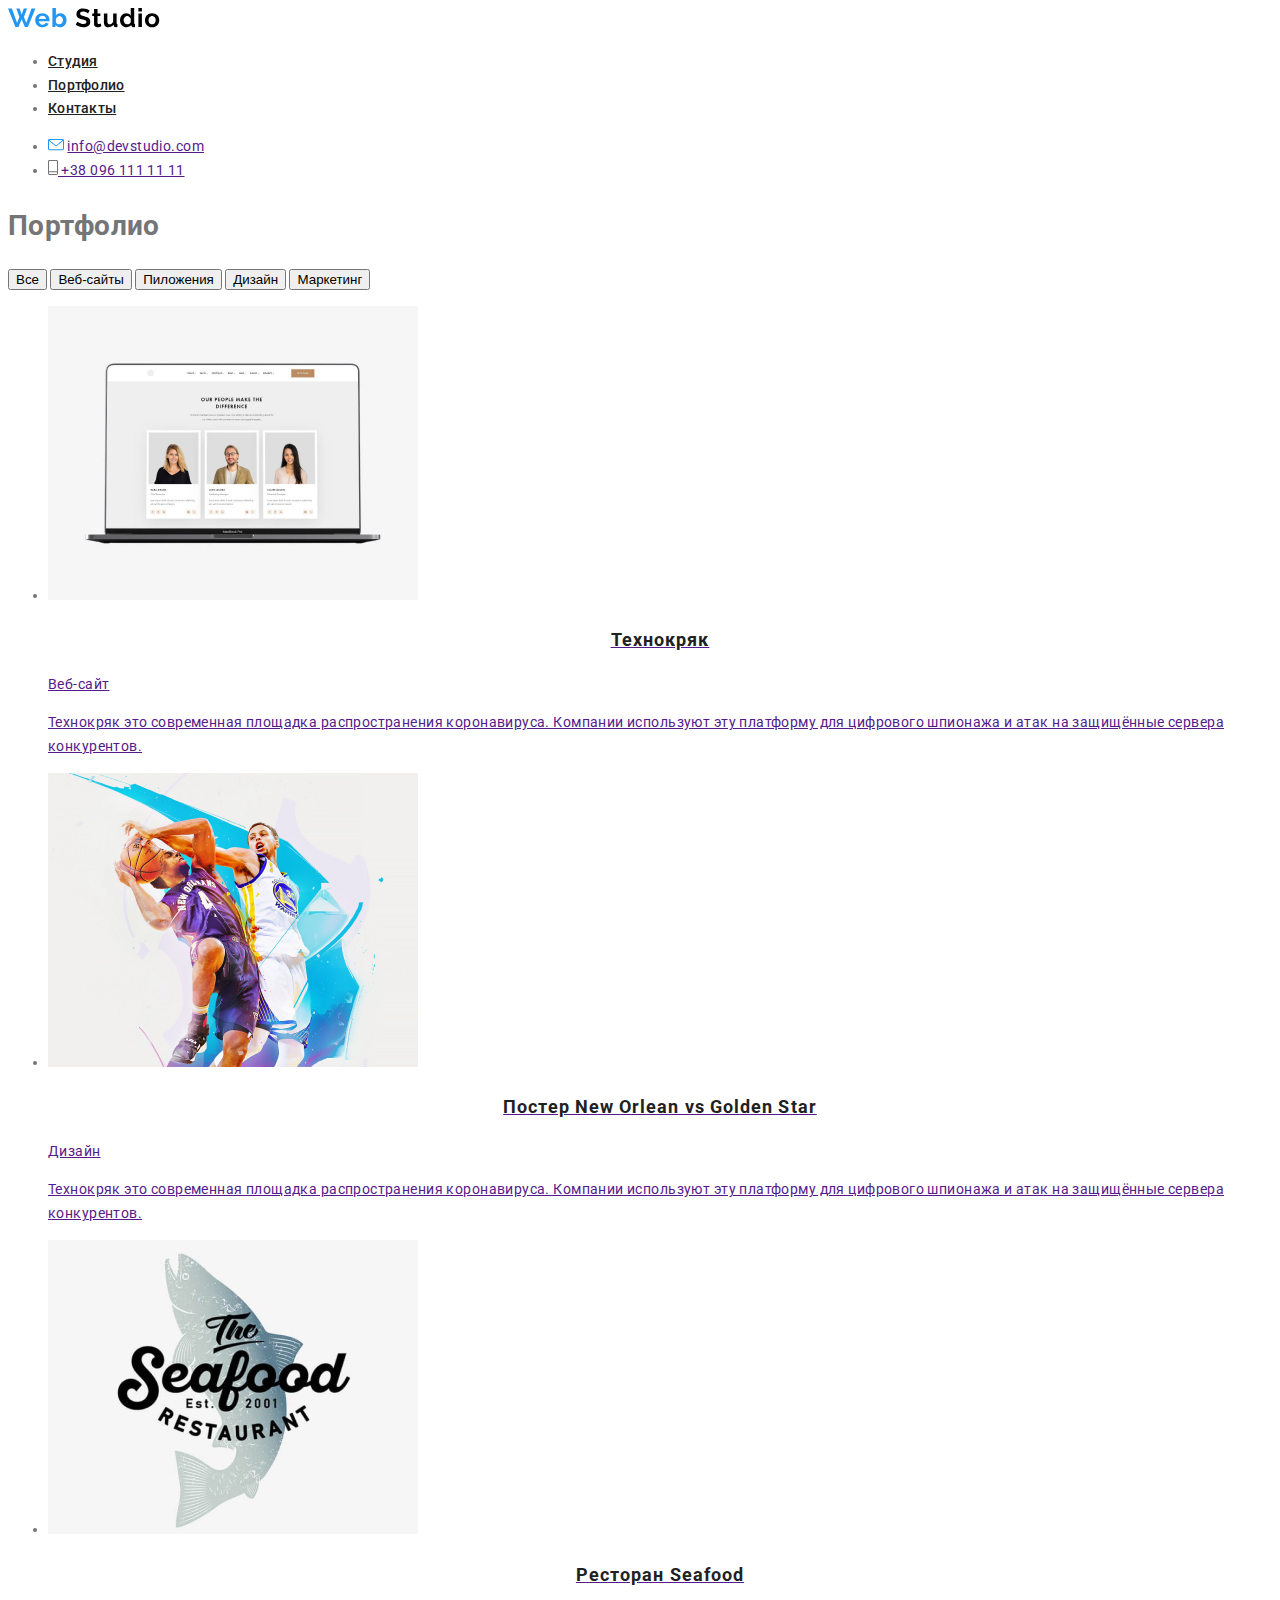
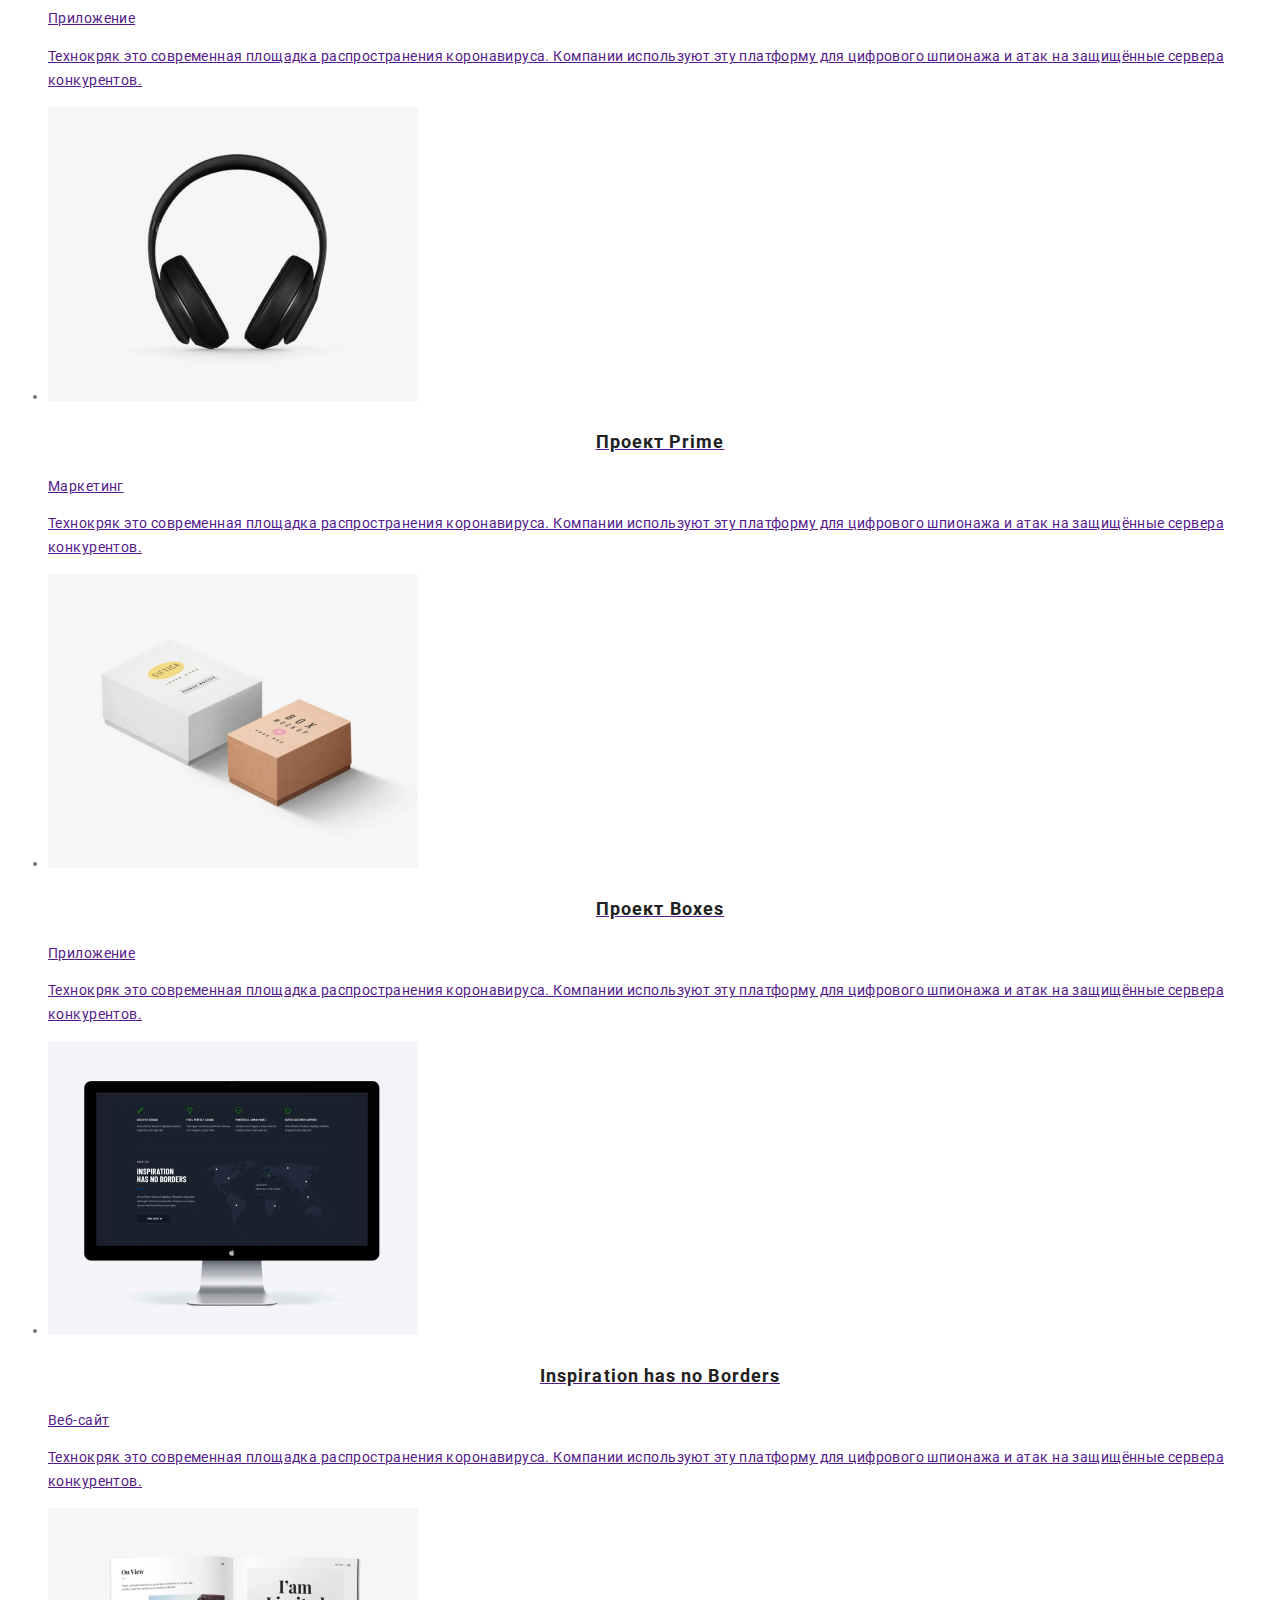
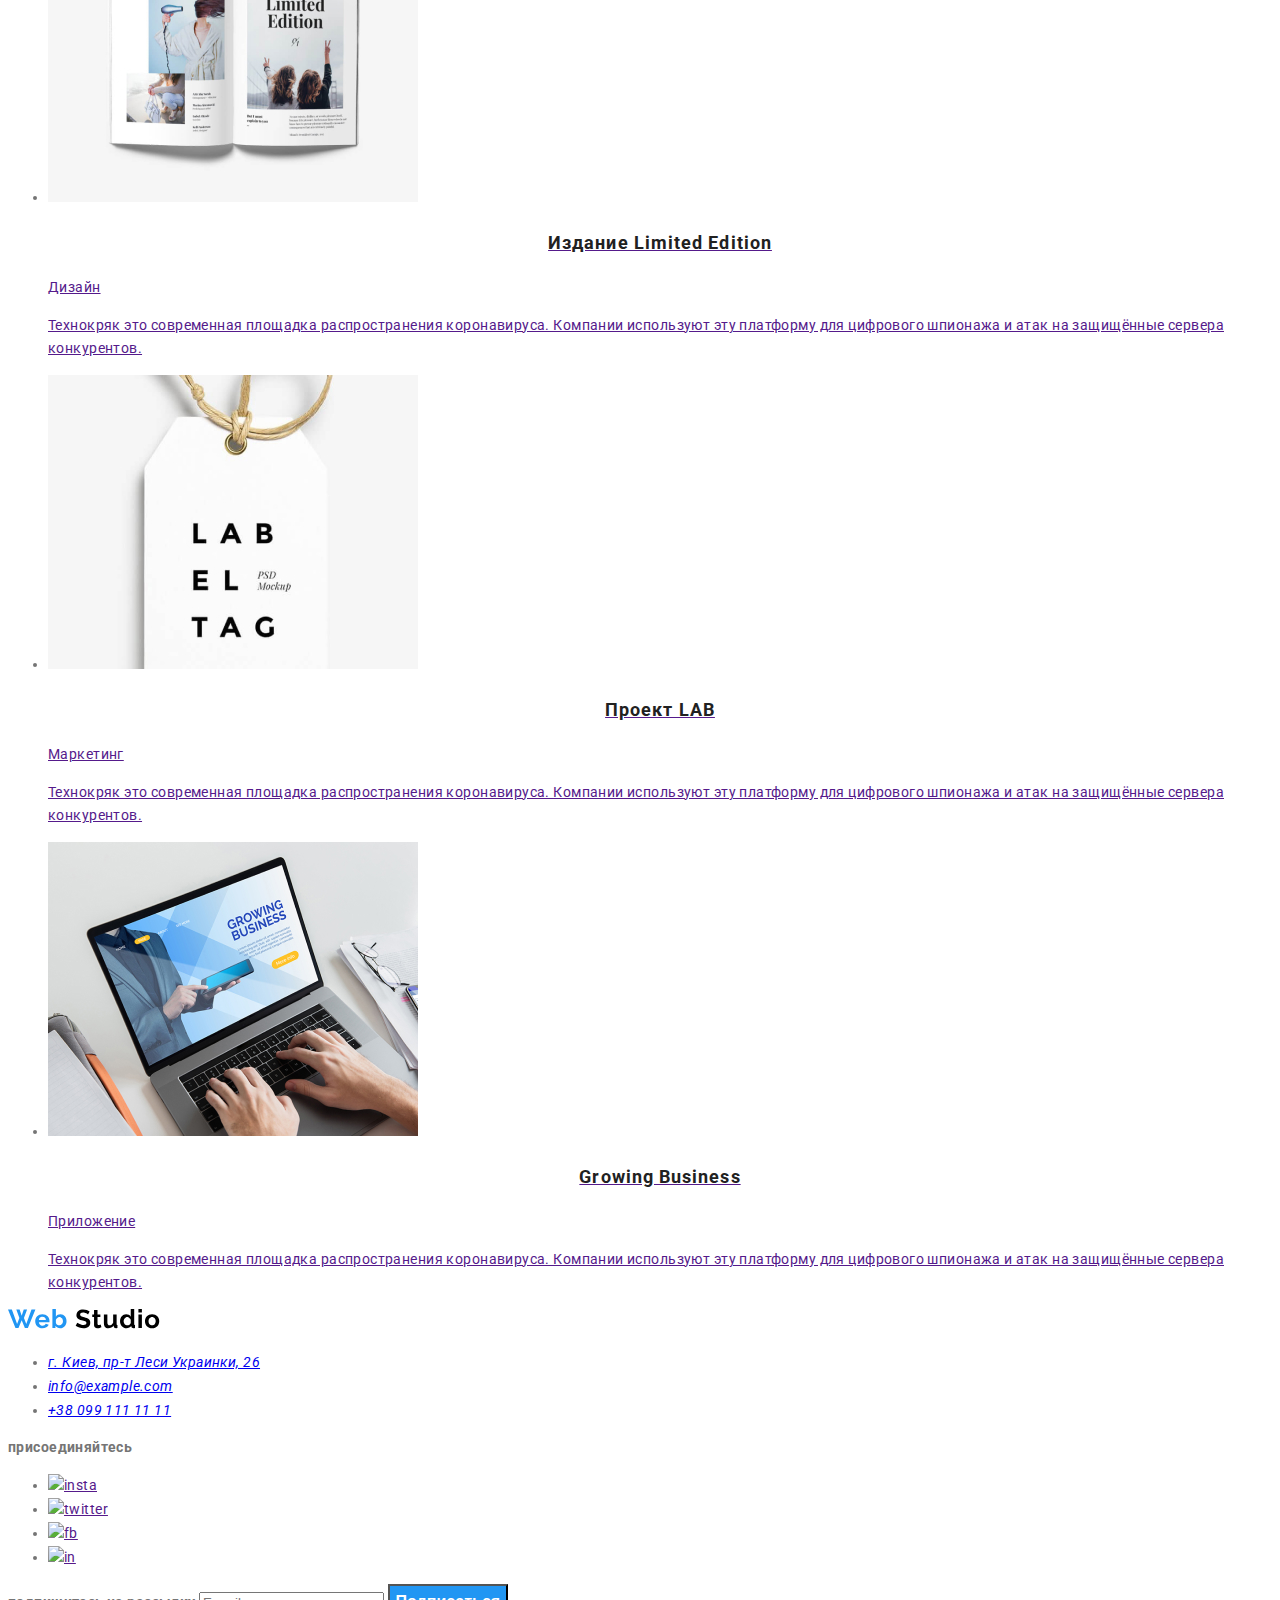
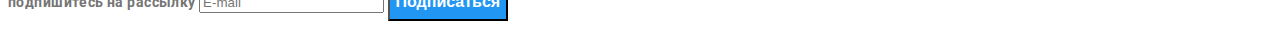
==== portfolio.html @ 9964e1a6 "html added hw2" ====
<!DOCTYPE html>
<html lang="ru">
<head>
    <meta charset="UTF-8">
    <meta name="viewport" content="width=device-width, initial-scale=1.0">
    <title>Web Studio</title>
    <link rel="preconnect" href="https://fonts.gstatic.com">
<link href="https://fonts.googleapis.com/css2?family=Roboto:wght@400;500;700;900&display=swap" rel="stylesheet">
    <link rel="stylesheet" href="./css/styles.css">
</head>
<body>
    <header>
        <nav>
            <a href="./index.html"><img src="./images/Logo.svg" alt="Web Studio"></a>
            <ul class="site-nav">
                <li> <a href="./index.html" class="link">Студия</a></li>
                <li> <a href="./portfolio.html" class="link">Портфолио</a></li>
                <li> <a href="" class="link">Контакты</a></li>
            </ul>
            <ul class="contats-list">
                <li><img src="./images/envelope.svg" alt="конверт"> <a href="" class="link"> info@devstudio.com</a></li>
                <li><img src="./images/Vector1.svg" alt="телефон"><a href="" class="link"> +38 096 111 11 11</a></li>
            </ul>
        </nav>
       </header>
       <main>
          <section>
              <h1>Портфолио</h1>
              
              <div>
                  <button type="button">Все</button>
                  <button type="button">Веб-сайты</button>
                  <button type="button">Пиложения</button>
                  <button type="button">Дизайн</button>
                  <button type="button">Маркетинг</button>
              </div>
              <ul class="portfolio-list">
                  <li><a href="">
                      <img src="./images/img.jpg" alt="ноутбук" width="370px"> 
                      <h2  class="title">Технокряк</h2>
                      <p class="text">Веб-сайт</p>
                      <p>Технокряк это современная площадка распространения коронавируса. Компании используют эту платформу для цифрового шпионажа и атак на защищённые сервера конкурентов.</p>
                    </a></li>
                  <li><a href="">
                      <img src="./images/img1.jpg" alt="волейболисты" width="370px">
                      <h2 class="title">Постер New Orlean vs Golden Star</h2>
                      <p class="text">Дизайн</p>
                      <p>Технокряк это современная площадка распространения коронавируса. Компании используют эту платформу для цифрового шпионажа и атак на защищённые сервера конкурентов.</p>

                  </a></li>
                  <li><a href="">
                      <img src="./images/img2.jpg" alt="эмблема ресторана" width="370px">
                      <h2 class="title">Ресторан Seafood</h2>
                      <p class="text">Приложение</p>
                      <p>Технокряк это современная площадка распространения коронавируса. Компании используют эту платформу для цифрового шпионажа и атак на защищённые сервера конкурентов.</p>

                  </a></li>
                  <li><a href="">
                      <img src="./images/img3.jpg" alt="наушники" width="370px">
                      <h2 class="title">Проект Prime</h2>
                      <p class="text">Маркетинг</p>
                      <p>Технокряк это современная площадка распространения коронавируса. Компании используют эту платформу для цифрового шпионажа и атак на защищённые сервера конкурентов.</p>

                      
                  </a></li>
                  <li><a href="">
                      <img src="./images/img4.jpg" alt="коробки" width="370px">
                      <h2 class="title">Проект Boxes</h2>
                      <p class="text">Приложение</p>
                      <p>Технокряк это современная площадка распространения коронавируса. Компании используют эту платформу для цифрового шпионажа и атак на защищённые сервера конкурентов.</p>

                  </a></li>
                  <li><a href="">
                      <img src="./images/img5.jpg" alt="монитор" width="370px">
                      <h2 class="title">Inspiration has no Borders</h2>
                      <p class="text">Веб-сайт</p>
                      <p>Технокряк это современная площадка распространения коронавируса. Компании используют эту платформу для цифрового шпионажа и атак на защищённые сервера конкурентов.</p>

                  </a></li>
                  <li><a href="">
                      <img src="./images/img6.jpg" alt="журнал" width="370px">
                      <h2 class="title">Издание Limited Edition</h2>
                      <p class="text">Дизайн</p>
                      <p>Технокряк это современная площадка распространения коронавируса. Компании используют эту платформу для цифрового шпионажа и атак на защищённые сервера конкурентов.</p>

                  </a></li>
                  <li><a href="">
                       <img src="./images/img7.jpg" alt="бирка" width="370px">
                       <h2 class="title">Проект LAB</h2>
                       <p class="text">Маркетинг</p>
                       <p>Технокряк это современная площадка распространения коронавируса. Компании используют эту платформу для цифрового шпионажа и атак на защищённые сервера конкурентов.</p>

                  </a></li>
                  <li><a href="">
                      <img src="./images/img8.jpg" alt="ноутбук" width="370px">
                      <h2 class="title">Growing Business</h2>
                      <p class="text">Приложение</p>
                      <p>Технокряк это современная площадка распространения коронавируса. Компании используют эту платформу для цифрового шпионажа и атак на защищённые сервера конкурентов.</p>

                  </a></li>
              </ul>
          </section>
          
       </main>
       <footer>
        <a href="/"><img src="./images/Logo.svg" alt="Web Studio"></a>
     <div>
        <address>
            <ul>
              <li><a href="#">г. Киев, пр-т Леси Украинки, 26</a></li>
              <li><a href="#">info@example.com</a></li>
              <li><a href="#">+38 099 111 11 11</a></li>
            </ul>
          </address>
        
     </div>
     <div>
        <b>присоединяйтесь</b>
        <ul>
            <li><a href=""><img src="#" alt="insta"></a></li>
            <li><a href=""><img src="#" alt="twitter"></a></li>
            <li><a href=""><img src="#" alt="fb"></a></li>
            <li><a href=""><img src="#" alt="in"></a></li>
        </ul>
     </div>
     <div>
        <b>подпишитесь на рассылку</b>
        <input type="text" placeholder="E-mail">
        <input type="button" class="button" value="Подписаться">
        <img src="./images/iconsend.svg" alt="бумажний самолетик">
     </div>
    </footer>
</body>
</html>
---- css/styles.css ----
/* цвет наведения color #2196F3;
цвет заголовков color #212121;
цвет текста color #757575;
color #FFFFFF;
background #F5F4FA;
background rgba(47, 48, 58, 0.8);
color rgba(255, 255, 255, 0.6)*/
  
:root{
    --primary-text-color: #757575;
    --title-text-color: #212121;
    --accent-color: #2196F3;
    --primary-white-color: #ffffff;
    --second-bk-color: rgba(47, 48, 58, 0.8);
    --img-bk-color: #F5F4FA;
    --footer-bk-color: #2F303A; 

}

body {
    background-color: var(--primary-white-color);
    color: var(--primary-text-color);
  
    font-family: Roboto, sans-serif;
    letter-spacing: 0.03em;
    font-size: 14px;
    line-height: 1.7;
  }
  .site-nav .link {
    color: var(--title-text-color);
    font-weight: 500;
    font-size: 14px;
    line-height: 1.14;
    letter-spacing: 0.02em;
  }
  .site-nav .link:hover, 
  .site-nav .link:focus {
      color: var(--accent-color);

  }
  .contacts-list .link {
      color: var(--primary-text-color);
      font-weight: 500;
font-size: 14px;
line-height: 1.14;
letter-spacing: 0.02em;
  }
  .contacts-list .link:hover,
  .contacts-list .link:focus {
      color: var(--accent-color);
  }
  .hero-title {
      color: var(--primary-white-color);
      background-color: var(--second-bk-color);
      font-weight: 900;
font-size: 44px;
line-height: 1.4;
text-align: center;
letter-spacing: 0.06em;
text-transform: uppercase;
  }
.button {
color: var(--primary-white-color);
background-color: var(--accent-color);
font-weight: 700;
font-size: 16px;
line-height: 1.9;
}
h2 {
color: var(--title-text-color);
font-weight: 700;
font-size: 36px;
line-height: 1.2;
text-align: center;
letter-spacing: 0.03em;
}
.feature-list .title {
color: var(--title-text-color);
font-weight: 700;
font-size: 14px;
line-height: 1.14;
letter-spacing: 0.03em;
text-transform: uppercase;
}
.feature-list .text {
    font-weight: 400;
font-size: 14px;
line-height: 1.7;
letter-spacing: 0.03em;
}
.feature-list .img {
    background-color: var(--img-bk-color);
}
.work-list .title {
    color: var(--primary-white-color);
    background-color: var(--second-bk-color);
    font-weight: 700;
font-size: 14px;
line-height: 1.14;
text-align: center;
letter-spacing: 0.03em;
text-transform: uppercase;
}
.team-list .title {
    color: var(--title-text-color);
    font-weight: 500;
font-size: 16px;
line-height: 1.2;
text-align: center;
letter-spacing: 0.03em;
}
.team-list .text {
    font-weight: 400;
font-size: 16px;
line-height: 1.2;
text-align: center;
letter-spacing: 0.03em;
}


/*портфолио*/
   


.portfolio-list .title {
    color: var(--title-text-color);
    font-weight: 700;
font-size: 18px;
line-height: 2;
letter-spacing: 0.06em;
}
.portfolio-list .test {
    
    
    font-weight: 400;
font-size: 16px;
line-height: 1.9;

letter-spacing: 0.03em;
}
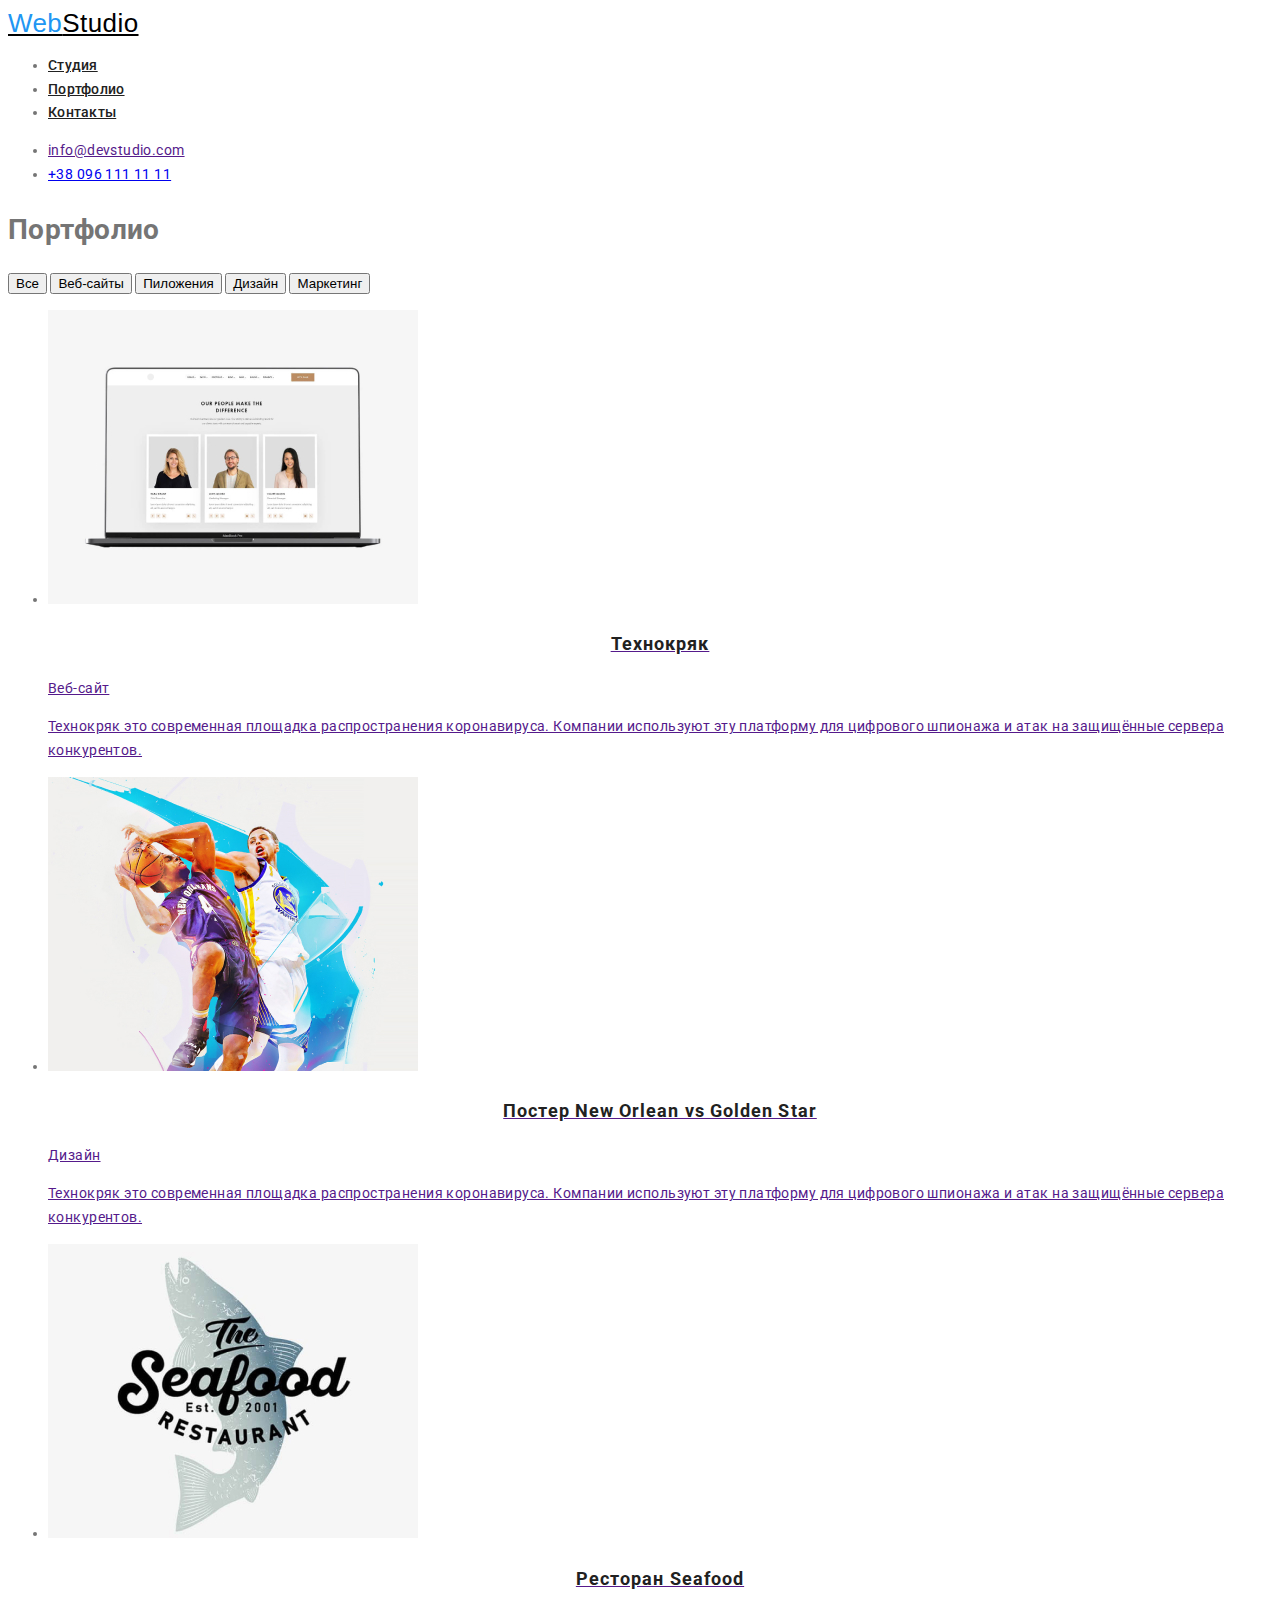
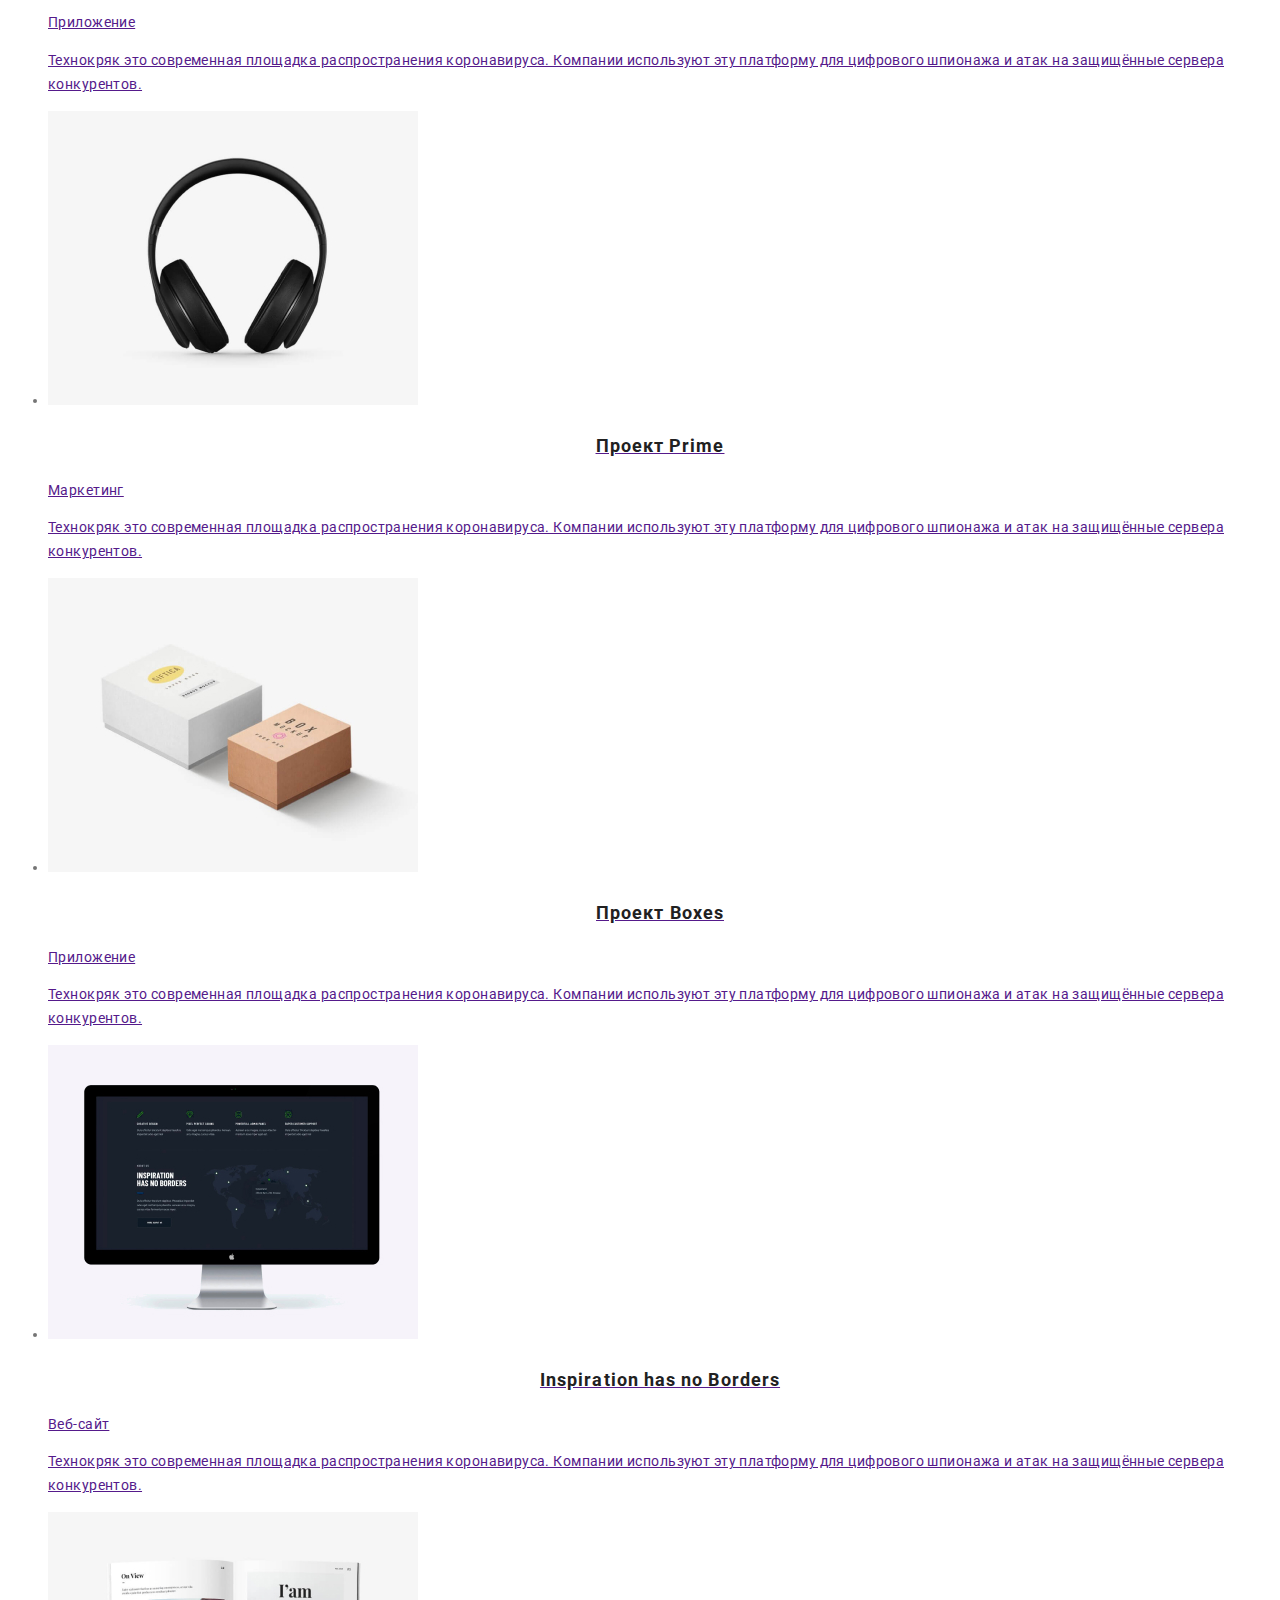
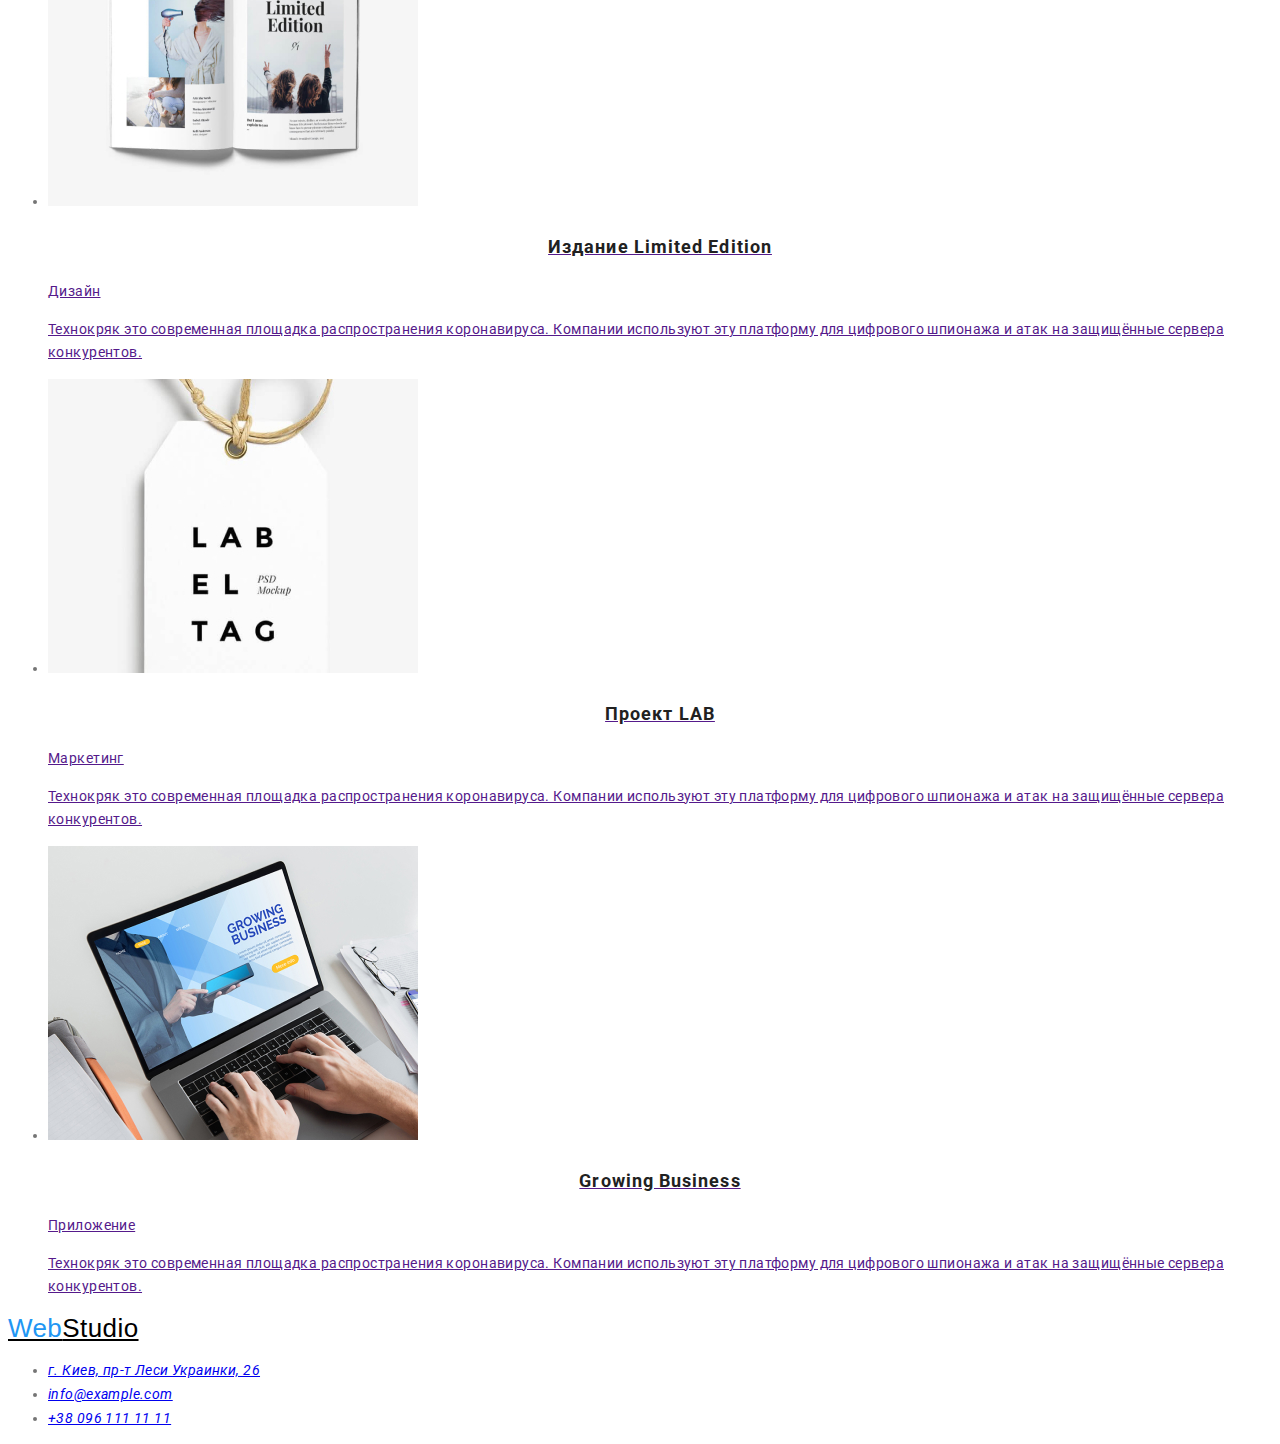
==== commit 90a28402: "new maket" ====
--- a/portfolio.html
+++ b/portfolio.html
@@ -11,15 +11,15 @@
 <body>
     <header>
         <nav>
-            <a href="./index.html"><img src="./images/Logo.svg" alt="Web Studio"></a>
+            <a href="./index.html" class="logo"><span class="logob">Web</span>Studio</a>
             <ul class="site-nav">
                 <li> <a href="./index.html" class="link">Студия</a></li>
                 <li> <a href="./portfolio.html" class="link">Портфолио</a></li>
                 <li> <a href="" class="link">Контакты</a></li>
             </ul>
             <ul class="contats-list">
-                <li><img src="./images/envelope.svg" alt="конверт"> <a href="" class="link"> info@devstudio.com</a></li>
-                <li><img src="./images/Vector1.svg" alt="телефон"><a href="" class="link"> +38 096 111 11 11</a></li>
+                <li><a href="" class="link"> info@devstudio.com</a></li>
+                <li><a href="tel:+380961111111" class="link"> +38 096 111 11 11</a></li>
             </ul>
         </nav>
        </header>
@@ -103,32 +103,19 @@
           
        </main>
        <footer>
-        <a href="/"><img src="./images/Logo.svg" alt="Web Studio"></a>
+        <a href="./index.html" class="logo"><span class="logob">Web</span>Studio</a>
      <div>
         <address>
             <ul>
-              <li><a href="#">г. Киев, пр-т Леси Украинки, 26</a></li>
+              <li><a href="https://goo.gl/maps/mEDzBBiaApTZSZ3K7" target="_blank" rel="noreferrer noopener">г. Киев, пр-т Леси Украинки, 26</a></li>
               <li><a href="#">info@example.com</a></li>
-              <li><a href="#">+38 099 111 11 11</a></li>
+              <li><a href="tel:+380961111111" class="link"> +38 096 111 11 11</a></li>
             </ul>
           </address>
         
      </div>
-     <div>
-        <b>присоединяйтесь</b>
-        <ul>
-            <li><a href=""><img src="#" alt="insta"></a></li>
-            <li><a href=""><img src="#" alt="twitter"></a></li>
-            <li><a href=""><img src="#" alt="fb"></a></li>
-            <li><a href=""><img src="#" alt="in"></a></li>
-        </ul>
-     </div>
-     <div>
-        <b>подпишитесь на рассылку</b>
-        <input type="text" placeholder="E-mail">
-        <input type="button" class="button" value="Подписаться">
-        <img src="./images/iconsend.svg" alt="бумажний самолетик">
-     </div>
+     
+     
     </footer>
 </body>
 </html>--- a/css/styles.css
+++ b/css/styles.css
@@ -17,7 +17,24 @@
     --footer-bk-color: #2F303A; 
 
 }
-
+.logo {
+    color: #000000;
+    font-family: 'Raleway', sans-serif;
+    font-size: 26px;
+    line-height: 1.2;
+  }
+  
+  .logow {
+    color: #ffffff;
+    font-family: 'Raleway', sans-serif;
+    font-size: 26px;
+    line-height: 1.2;
+  }
+  
+  .logob {
+    color: var(--accent-color);
+  }
+  
 body {
     background-color: var(--primary-white-color);
     color: var(--primary-text-color);
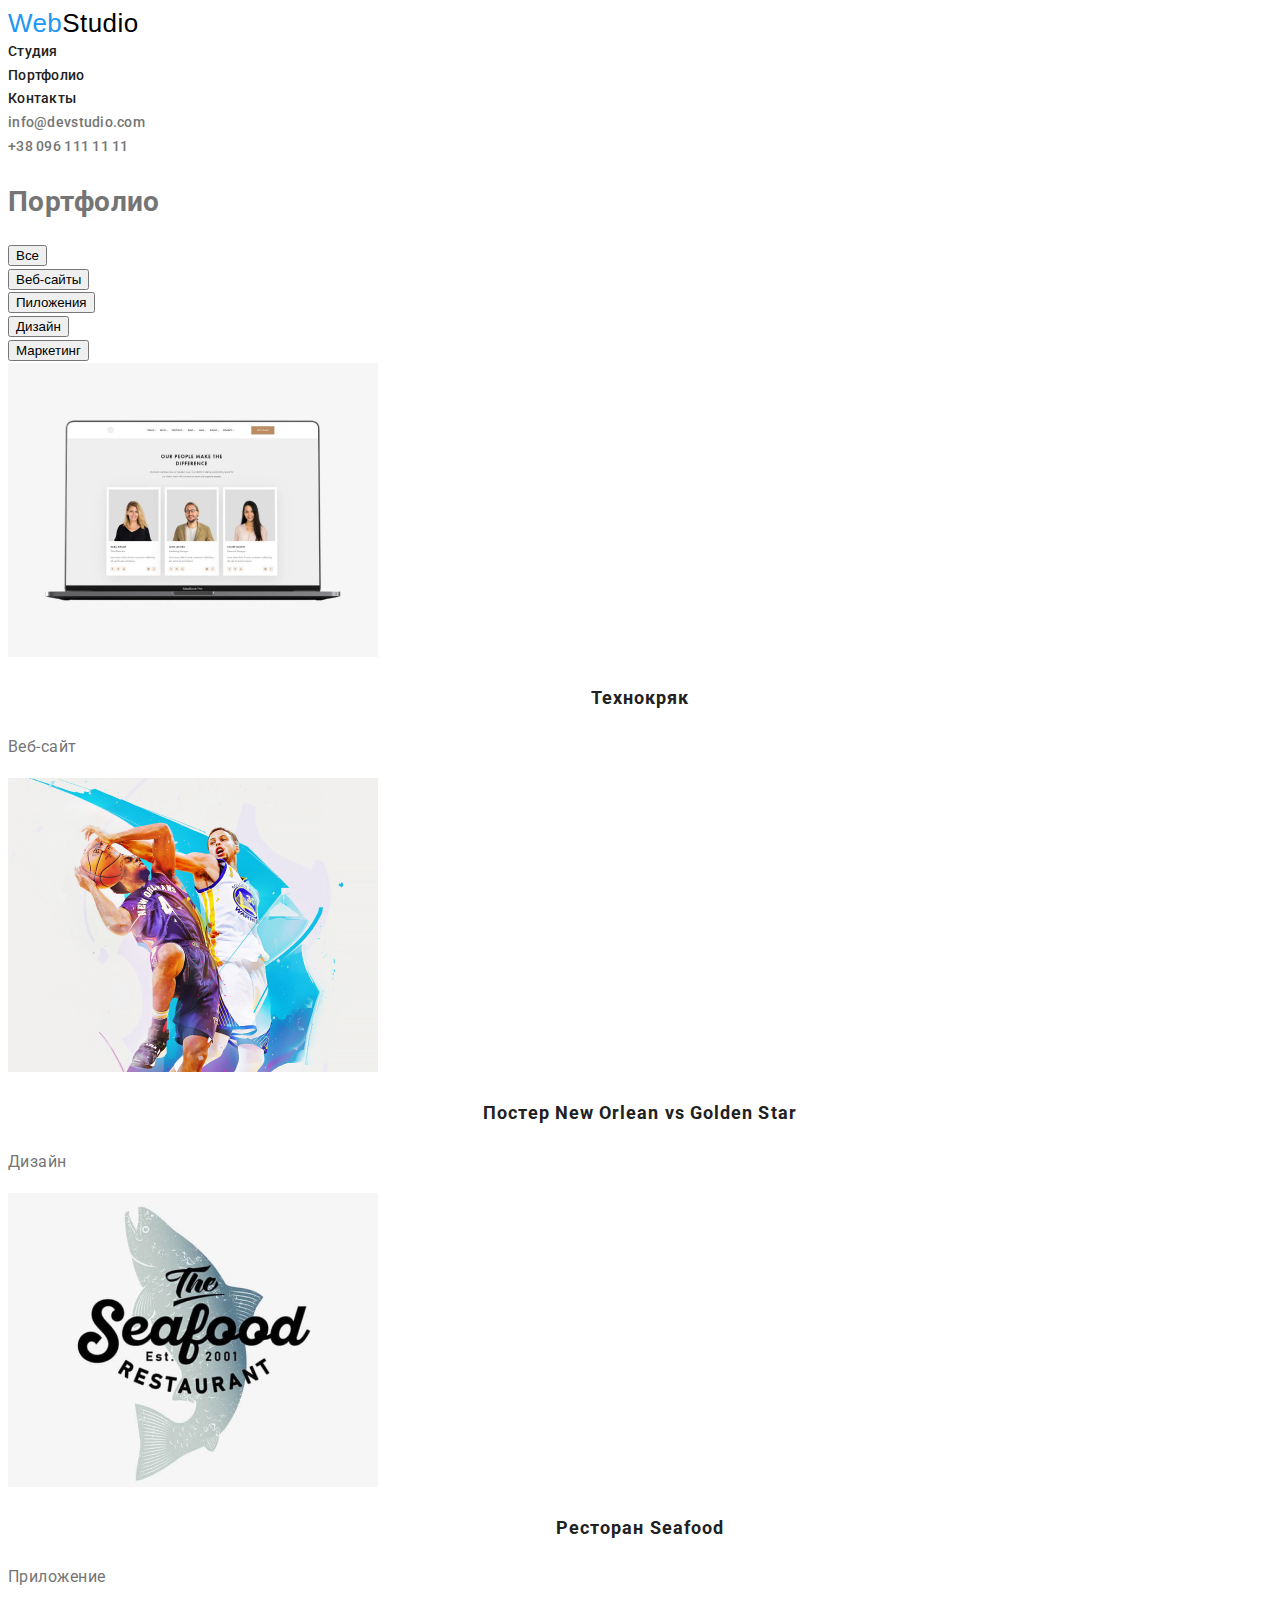
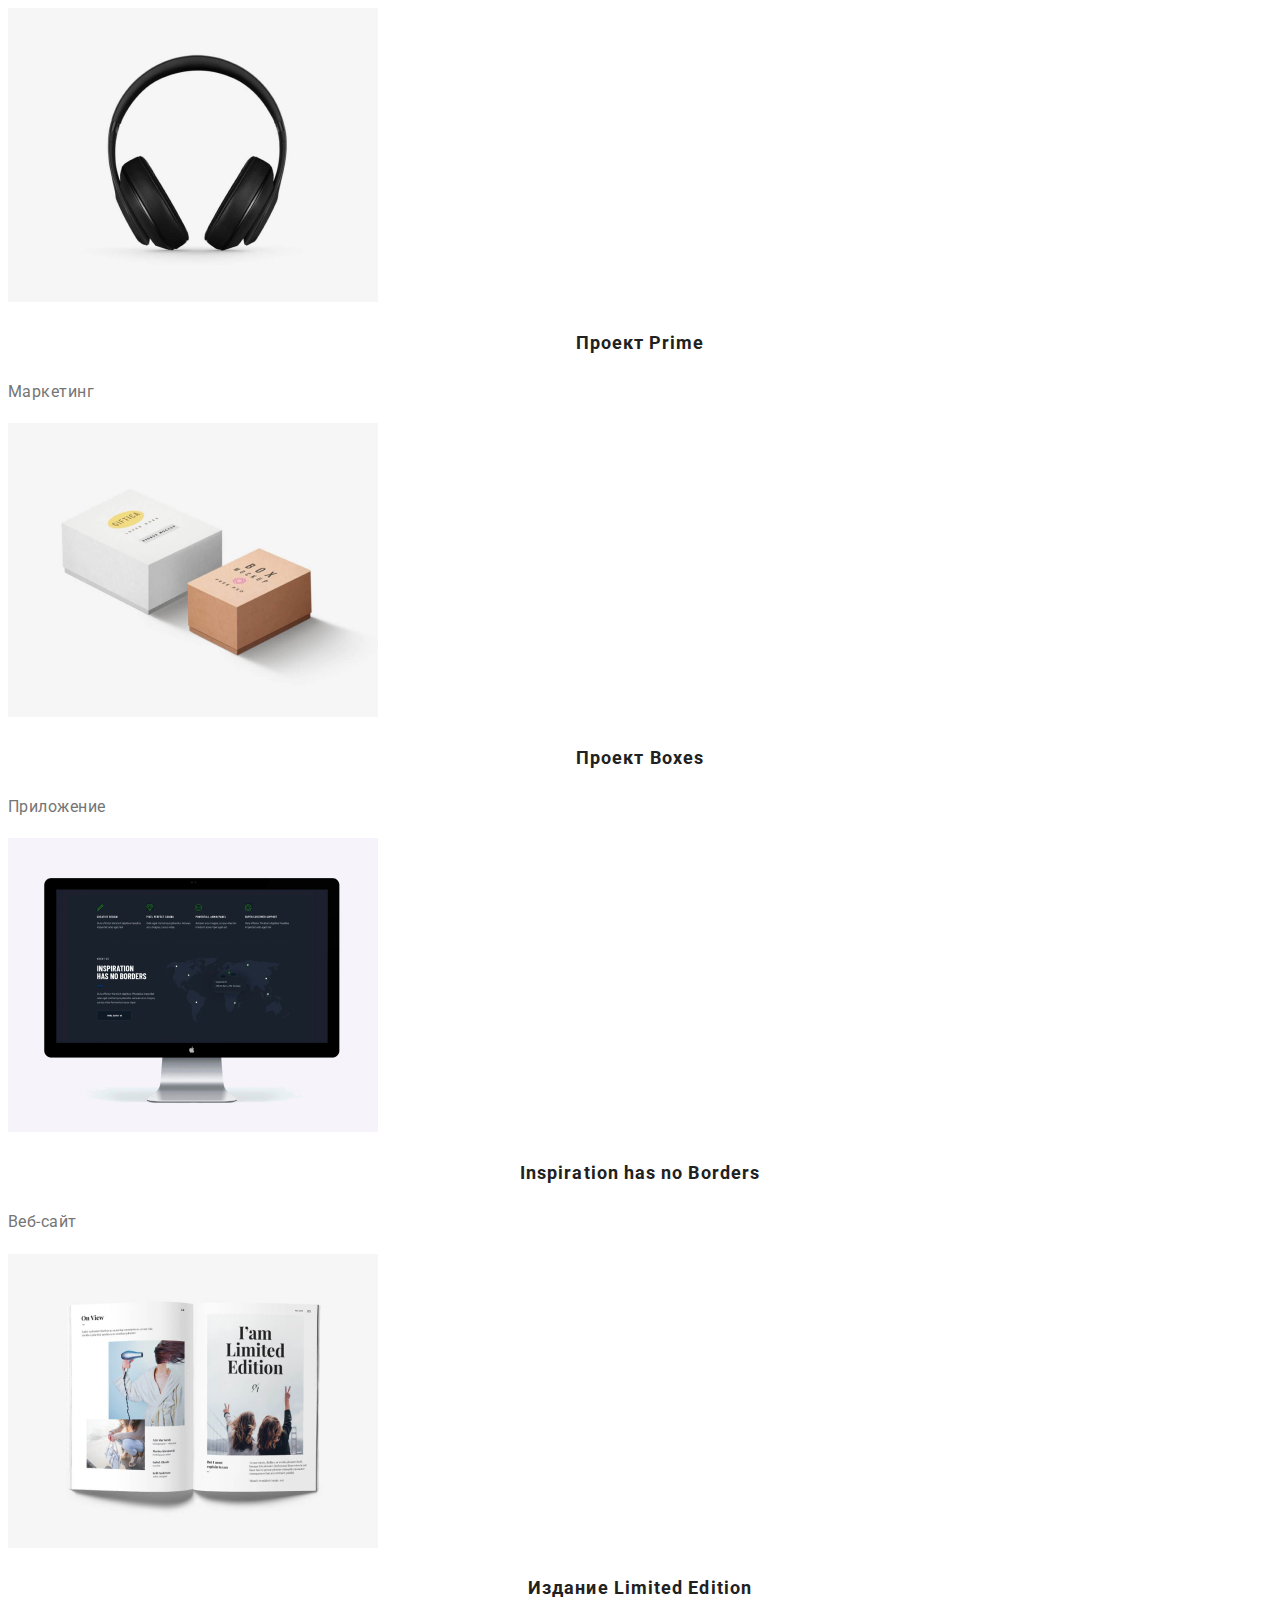
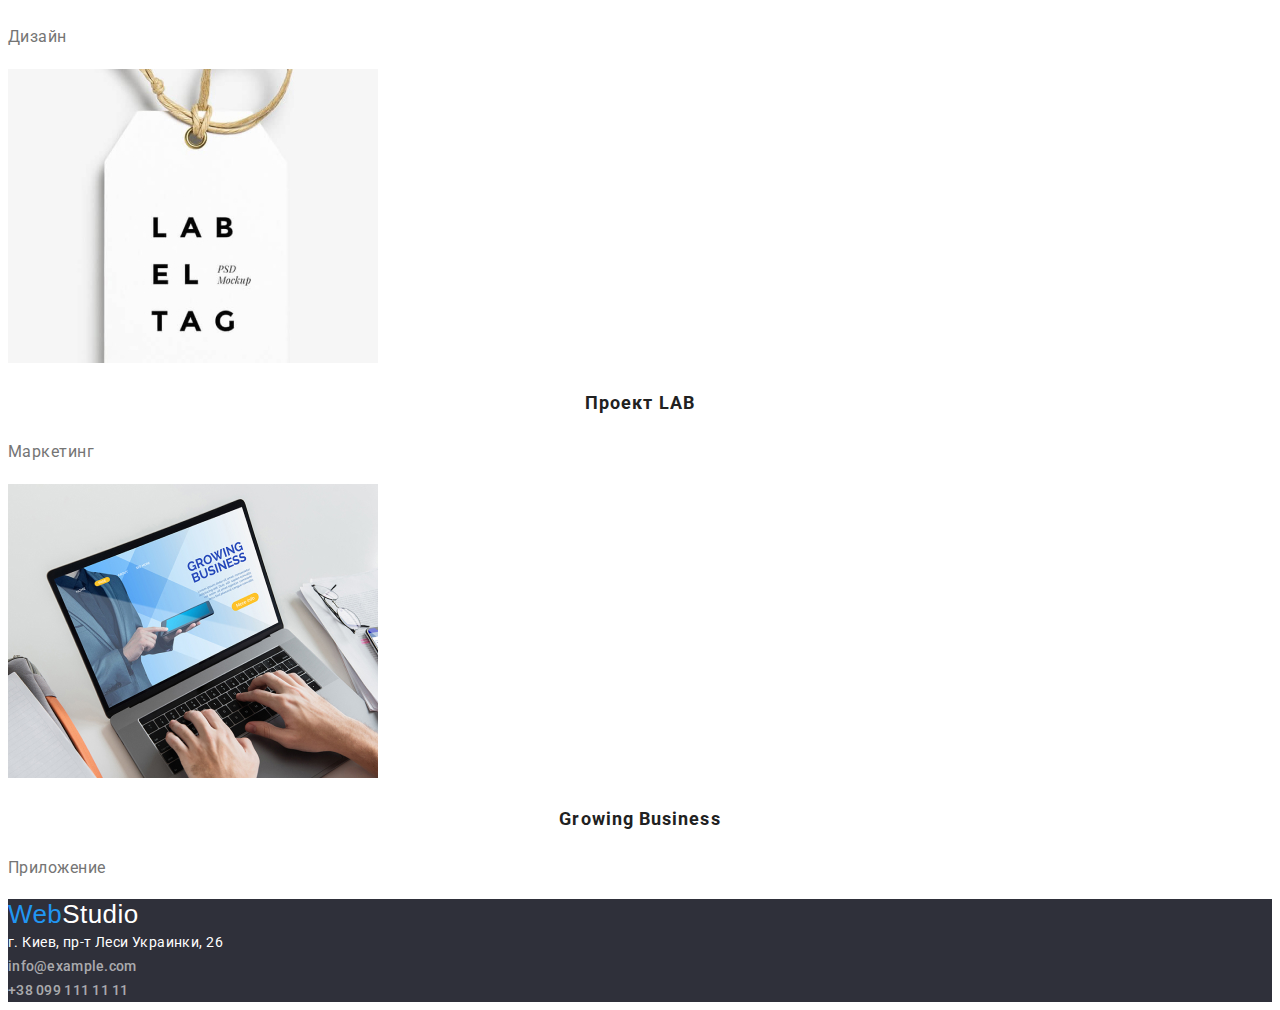
==== commit e6d40ebf: "revisions" ====
--- a/portfolio.html
+++ b/portfolio.html
@@ -18,8 +18,8 @@
                 <li> <a href="" class="link">Контакты</a></li>
             </ul>
             <ul class="contats-list">
-                <li><a href="" class="link"> info@devstudio.com</a></li>
-                <li><a href="tel:+380961111111" class="link"> +38 096 111 11 11</a></li>
+                <li><a href="" class="link-contacts"> info@devstudio.com</a></li>
+                <li><a href="tel:+380961111111" class="link-contacts"> +38 096 111 11 11</a></li>
             </ul>
         </nav>
        </header>
@@ -27,75 +27,75 @@
           <section>
               <h1>Портфолио</h1>
               
-              <div>
-                  <button type="button">Все</button>
-                  <button type="button">Веб-сайты</button>
-                  <button type="button">Пиложения</button>
-                  <button type="button">Дизайн</button>
-                  <button type="button">Маркетинг</button>
-              </div>
+              <ul>
+                 <li><button type="button">Все</button></li>
+                 <li><button type="button">Веб-сайты</button></li>
+                 <li><button type="button">Пиложения</button></li>
+                 <li><button type="button">Дизайн</button></li>
+                 <li><button type="button">Маркетинг</button></li>
+              </ul>
               <ul class="portfolio-list">
                   <li><a href="">
                       <img src="./images/img.jpg" alt="ноутбук" width="370px"> 
                       <h2  class="title">Технокряк</h2>
-                      <p class="text">Веб-сайт</p>
-                      <p>Технокряк это современная площадка распространения коронавируса. Компании используют эту платформу для цифрового шпионажа и атак на защищённые сервера конкурентов.</p>
+                      <p class="class">Веб-сайт</p>
+                      
                     </a></li>
                   <li><a href="">
                       <img src="./images/img1.jpg" alt="волейболисты" width="370px">
                       <h2 class="title">Постер New Orlean vs Golden Star</h2>
-                      <p class="text">Дизайн</p>
-                      <p>Технокряк это современная площадка распространения коронавируса. Компании используют эту платформу для цифрового шпионажа и атак на защищённые сервера конкурентов.</p>
+                      <p class="class">Дизайн</p>
+                      
 
                   </a></li>
                   <li><a href="">
                       <img src="./images/img2.jpg" alt="эмблема ресторана" width="370px">
                       <h2 class="title">Ресторан Seafood</h2>
-                      <p class="text">Приложение</p>
-                      <p>Технокряк это современная площадка распространения коронавируса. Компании используют эту платформу для цифрового шпионажа и атак на защищённые сервера конкурентов.</p>
+                      <p class="class">Приложение</p>
+                      
 
                   </a></li>
                   <li><a href="">
                       <img src="./images/img3.jpg" alt="наушники" width="370px">
                       <h2 class="title">Проект Prime</h2>
-                      <p class="text">Маркетинг</p>
-                      <p>Технокряк это современная площадка распространения коронавируса. Компании используют эту платформу для цифрового шпионажа и атак на защищённые сервера конкурентов.</p>
+                      <p class="class">Маркетинг</p>
+                      
 
                       
                   </a></li>
                   <li><a href="">
                       <img src="./images/img4.jpg" alt="коробки" width="370px">
                       <h2 class="title">Проект Boxes</h2>
-                      <p class="text">Приложение</p>
-                      <p>Технокряк это современная площадка распространения коронавируса. Компании используют эту платформу для цифрового шпионажа и атак на защищённые сервера конкурентов.</p>
+                      <p class="class">Приложение</p>
+                      
 
                   </a></li>
                   <li><a href="">
                       <img src="./images/img5.jpg" alt="монитор" width="370px">
                       <h2 class="title">Inspiration has no Borders</h2>
-                      <p class="text">Веб-сайт</p>
-                      <p>Технокряк это современная площадка распространения коронавируса. Компании используют эту платформу для цифрового шпионажа и атак на защищённые сервера конкурентов.</p>
+                      <p class="class">Веб-сайт</p>
+                      
 
                   </a></li>
                   <li><a href="">
                       <img src="./images/img6.jpg" alt="журнал" width="370px">
                       <h2 class="title">Издание Limited Edition</h2>
-                      <p class="text">Дизайн</p>
-                      <p>Технокряк это современная площадка распространения коронавируса. Компании используют эту платформу для цифрового шпионажа и атак на защищённые сервера конкурентов.</p>
+                      <p class="class">Дизайн</p>
+                      
 
                   </a></li>
                   <li><a href="">
                        <img src="./images/img7.jpg" alt="бирка" width="370px">
                        <h2 class="title">Проект LAB</h2>
-                       <p class="text">Маркетинг</p>
-                       <p>Технокряк это современная площадка распространения коронавируса. Компании используют эту платформу для цифрового шпионажа и атак на защищённые сервера конкурентов.</p>
+                       <p class="class">Маркетинг</p>
+                       
 
                   </a></li>
                   <li><a href="">
                       <img src="./images/img8.jpg" alt="ноутбук" width="370px">
                       <h2 class="title">Growing Business</h2>
-                      <p class="text">Приложение</p>
-                      <p>Технокряк это современная площадка распространения коронавируса. Компании используют эту платформу для цифрового шпионажа и атак на защищённые сервера конкурентов.</p>
+                      <p class="class">Приложение</p>
+                      
 
                   </a></li>
               </ul>
@@ -103,13 +103,13 @@
           
        </main>
        <footer>
-        <a href="./index.html" class="logo"><span class="logob">Web</span>Studio</a>
+        <a href="./index.html" class="logow"><span class="logob">Web</span>Studio</a>
      <div>
         <address>
-            <ul>
-              <li><a href="https://goo.gl/maps/mEDzBBiaApTZSZ3K7" target="_blank" rel="noreferrer noopener">г. Киев, пр-т Леси Украинки, 26</a></li>
-              <li><a href="#">info@example.com</a></li>
-              <li><a href="tel:+380961111111" class="link"> +38 096 111 11 11</a></li>
+            <ul class="contacts">
+              <li><a href="https://goo.gl/maps/mEDzBBiaApTZSZ3K7" target="_blank" rel="noreferrer noopener" class="address">г. Киев, пр-т Леси Украинки, 26</a></li>
+              <li><a href="#" class="link-contacts">info@example.com</a></li>
+              <li><a href="tel:+380961111111" class="link-contacts">+38 099 111 11 11</a></li>
             </ul>
           </address>
         
--- a/css/styles.css
+++ b/css/styles.css
@@ -16,6 +16,19 @@
     --img-bk-color: #F5F4FA;
     --footer-bk-color: #2F303A; 
 
+}
+ul {
+  list-style: none;
+  padding: 0;
+  margin-top: 0px;
+  margin-bottom: 0px;
+}
+
+a {
+  text-decoration: none;
+}
+address{
+  font-style: normal;
 }
 .logo {
     color: #000000;
@@ -39,7 +52,7 @@
     background-color: var(--primary-white-color);
     color: var(--primary-text-color);
   
-    font-family: Roboto, sans-serif;
+    font-family: 'Roboto', sans-serif;
     letter-spacing: 0.03em;
     font-size: 14px;
     line-height: 1.7;
@@ -56,15 +69,15 @@
       color: var(--accent-color);
 
   }
-  .contacts-list .link {
+   .link-contacts {
       color: var(--primary-text-color);
       font-weight: 500;
-font-size: 14px;
-line-height: 1.14;
-letter-spacing: 0.02em;
+      font-size: 14px;
+      line-height: 1.14;
+      letter-spacing: 0.02em;
   }
-  .contacts-list .link:hover,
-  .contacts-list .link:focus {
+  .link-contacts:hover,
+  .link-contacts:focus {
       color: var(--accent-color);
   }
   .hero-title {
@@ -134,7 +147,20 @@
 text-align: center;
 letter-spacing: 0.03em;
 }
+/* футер */
+footer {
+  
+  background-color: var(--footer-bk-color)
 
+}
+.contacts .link-contacts {
+  color: rgba(255, 255, 255, 0.6);
+  font-size: 14px;
+  line-height: 1.71;
+}
+.contacts .address {
+  color: var(--primary-white-color);
+}
 
 /*портфолио*/
    
@@ -147,9 +173,9 @@
 line-height: 2;
 letter-spacing: 0.06em;
 }
-.portfolio-list .test {
+.portfolio-list .class {
     
-    
+    color: var(--primary-text-color);
     font-weight: 400;
 font-size: 16px;
 line-height: 1.9;
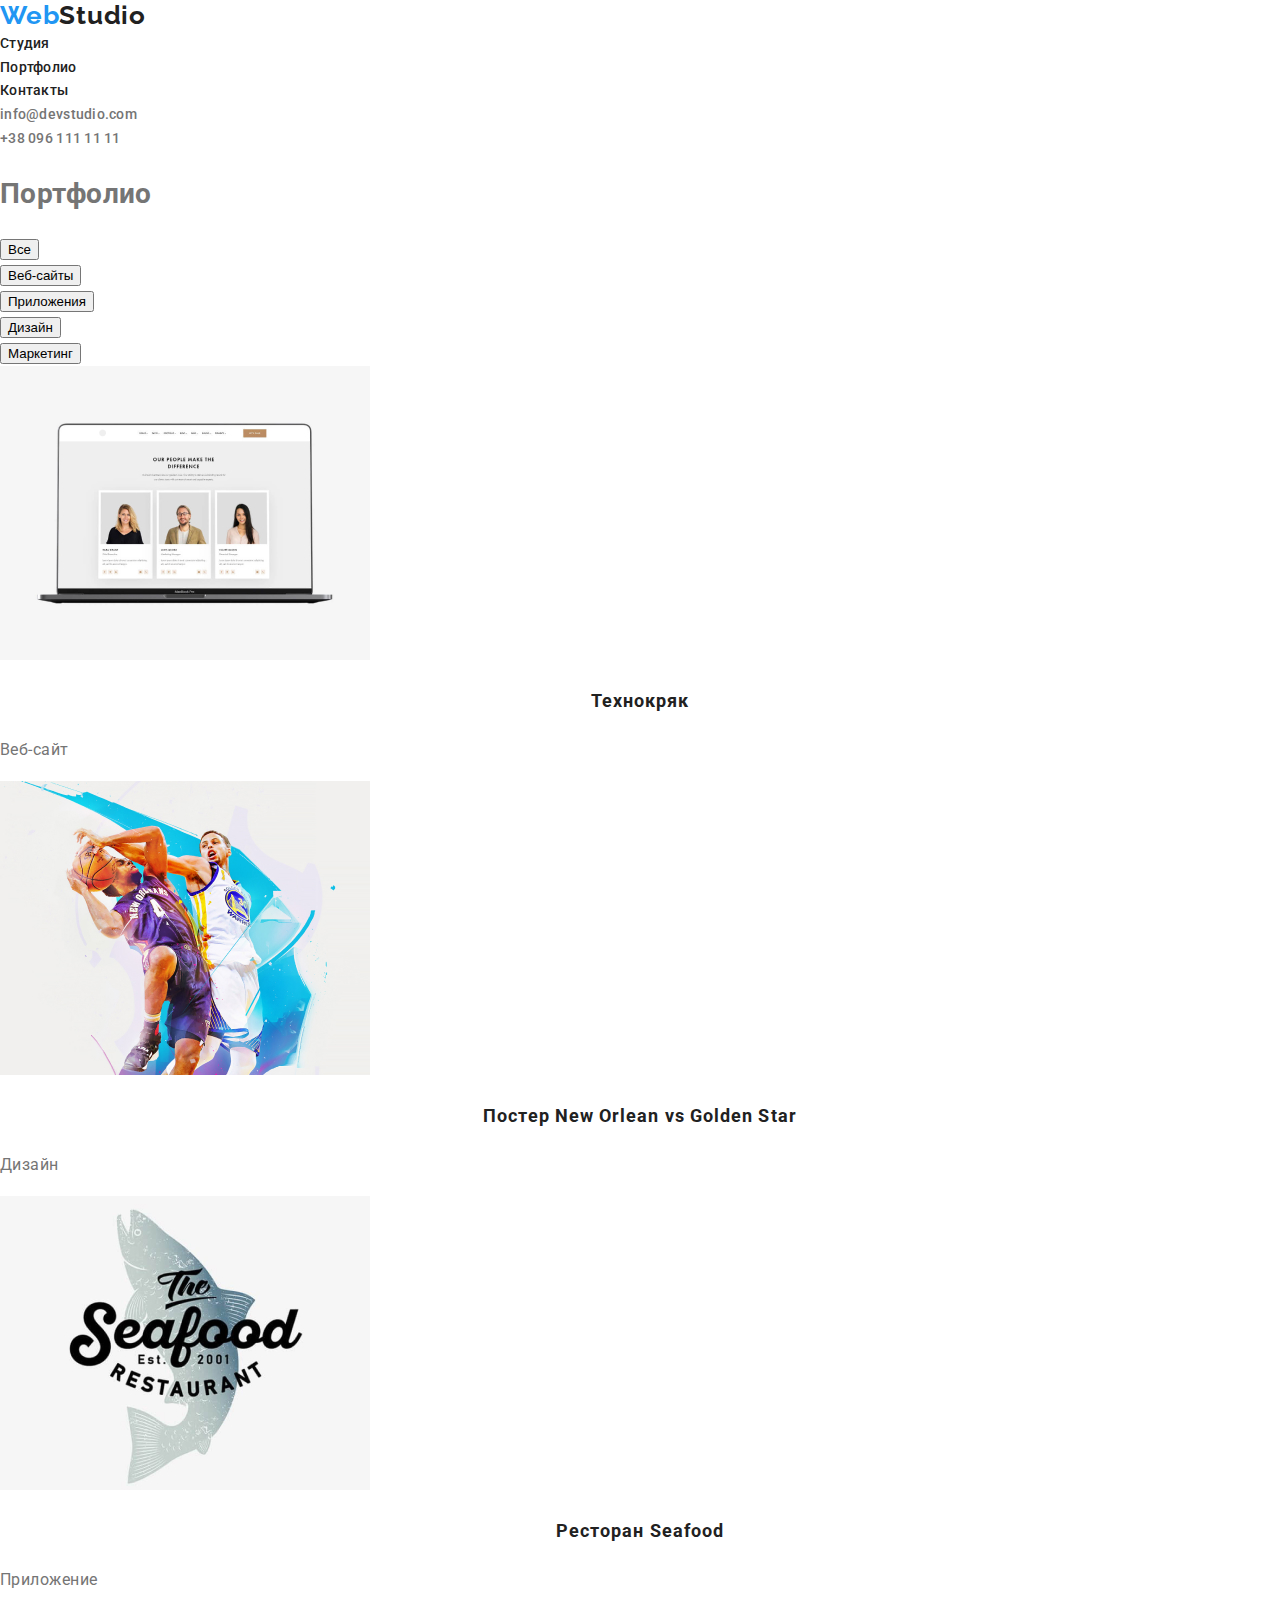
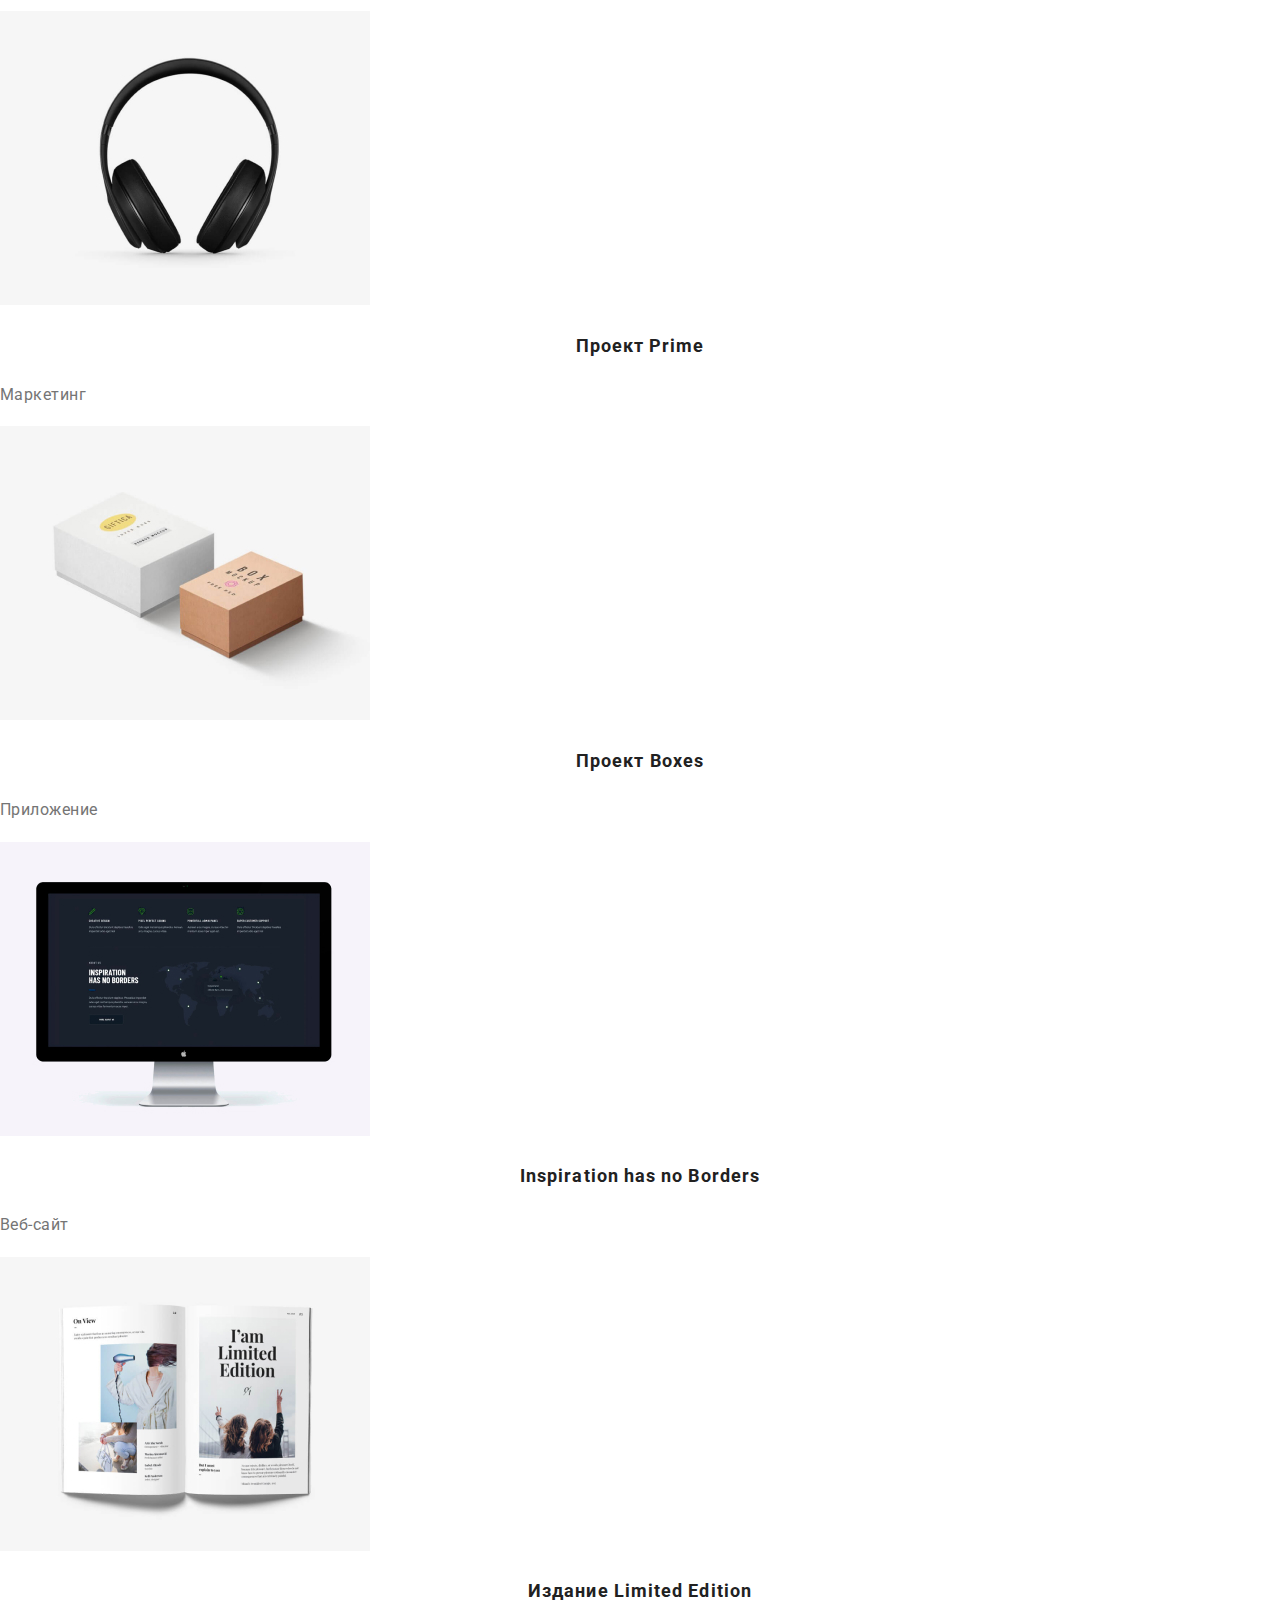
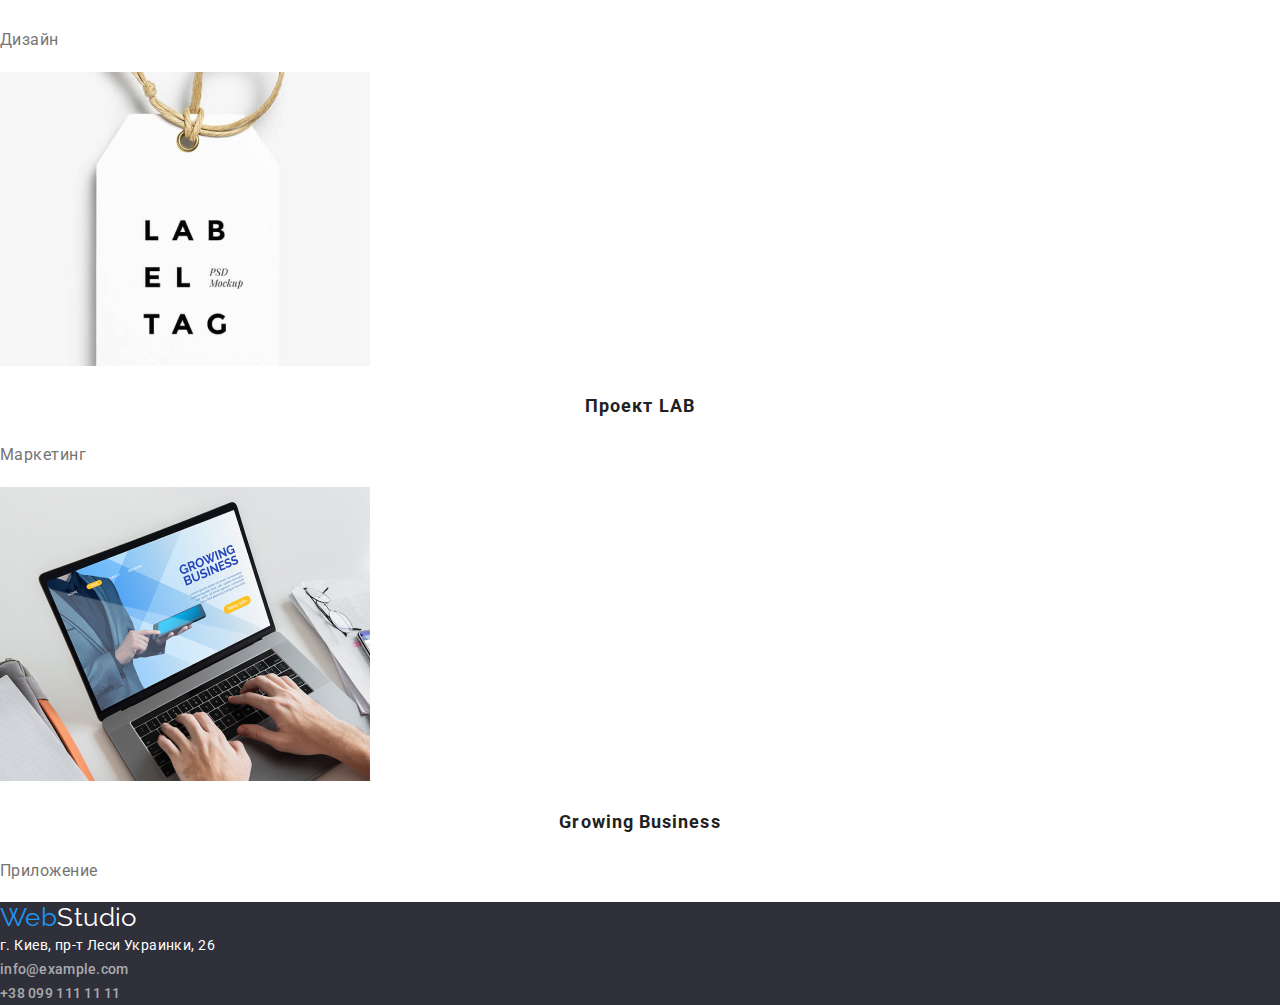
==== commit 21513955: "add font raleway and buttons style" ====
--- a/portfolio.html
+++ b/portfolio.html
@@ -6,7 +6,9 @@
     <title>Web Studio</title>
     <link rel="preconnect" href="https://fonts.gstatic.com">
 <link href="https://fonts.googleapis.com/css2?family=Roboto:wght@400;500;700;900&display=swap" rel="stylesheet">
-    <link rel="stylesheet" href="./css/styles.css">
+<link rel="preconnect" href="https://fonts.gstatic.com">
+<link href="https://fonts.googleapis.com/css2?family=Raleway:wght@700&display=swap" rel="stylesheet">
+<link rel="stylesheet" href="./css/styles.css">
 </head>
 <body>
     <header>
@@ -27,10 +29,10 @@
           <section>
               <h1>Портфолио</h1>
               
-              <ul>
+              <ul class="portfolio-button">
                  <li><button type="button">Все</button></li>
                  <li><button type="button">Веб-сайты</button></li>
-                 <li><button type="button">Пиложения</button></li>
+                 <li><button type="button">Приложения</button></li>
                  <li><button type="button">Дизайн</button></li>
                  <li><button type="button">Маркетинг</button></li>
               </ul>
--- a/css/styles.css
+++ b/css/styles.css
@@ -31,15 +31,23 @@
   font-style: normal;
 }
 .logo {
-    color: #000000;
-    font-family: 'Raleway', sans-serif;
-    font-size: 26px;
-    line-height: 1.2;
+  color: var(--title-text-color);
+  width: 145px;
+  height: 31px;
+  
+  
+  font-family: Raleway;
+  font-style: normal;
+  font-weight: bold;
+  font-size: 26px;
+  line-height: 31px;
+  letter-spacing: 0.03em;
+  
   }
   
   .logow {
     color: #ffffff;
-    font-family: 'Raleway', sans-serif;
+    font-family: Raleway;
     font-size: 26px;
     line-height: 1.2;
   }
@@ -56,6 +64,7 @@
     letter-spacing: 0.03em;
     font-size: 14px;
     line-height: 1.7;
+    margin: 0;
   }
   .site-nav .link {
     color: var(--title-text-color);
@@ -182,3 +191,14 @@
 
 letter-spacing: 0.03em;
 }
+.portfolio-button{
+
+  
+  font-family: Roboto;
+  font-style: normal;
+  font-weight: 500;
+  font-size: 16px;
+  line-height: 26px;
+  letter-spacing: 0.03em;
+  color: var(--title-text-color);
+}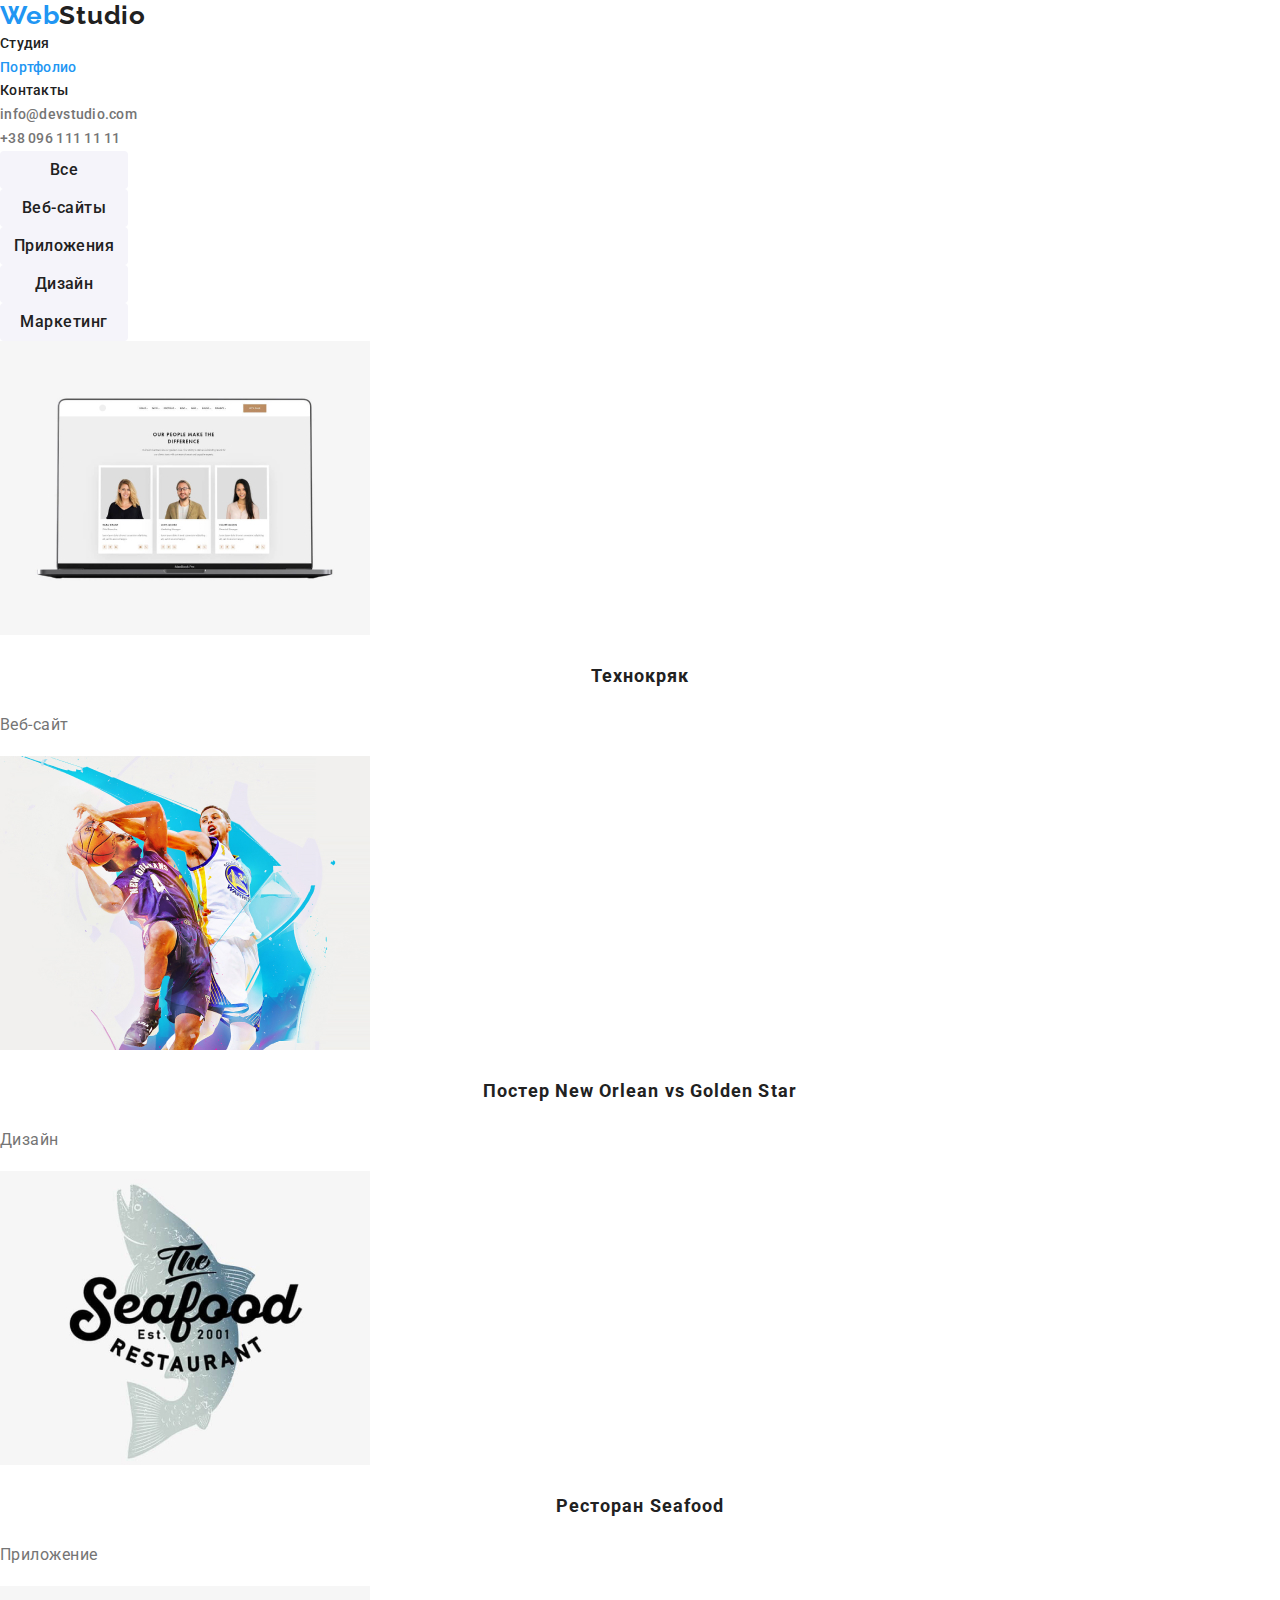
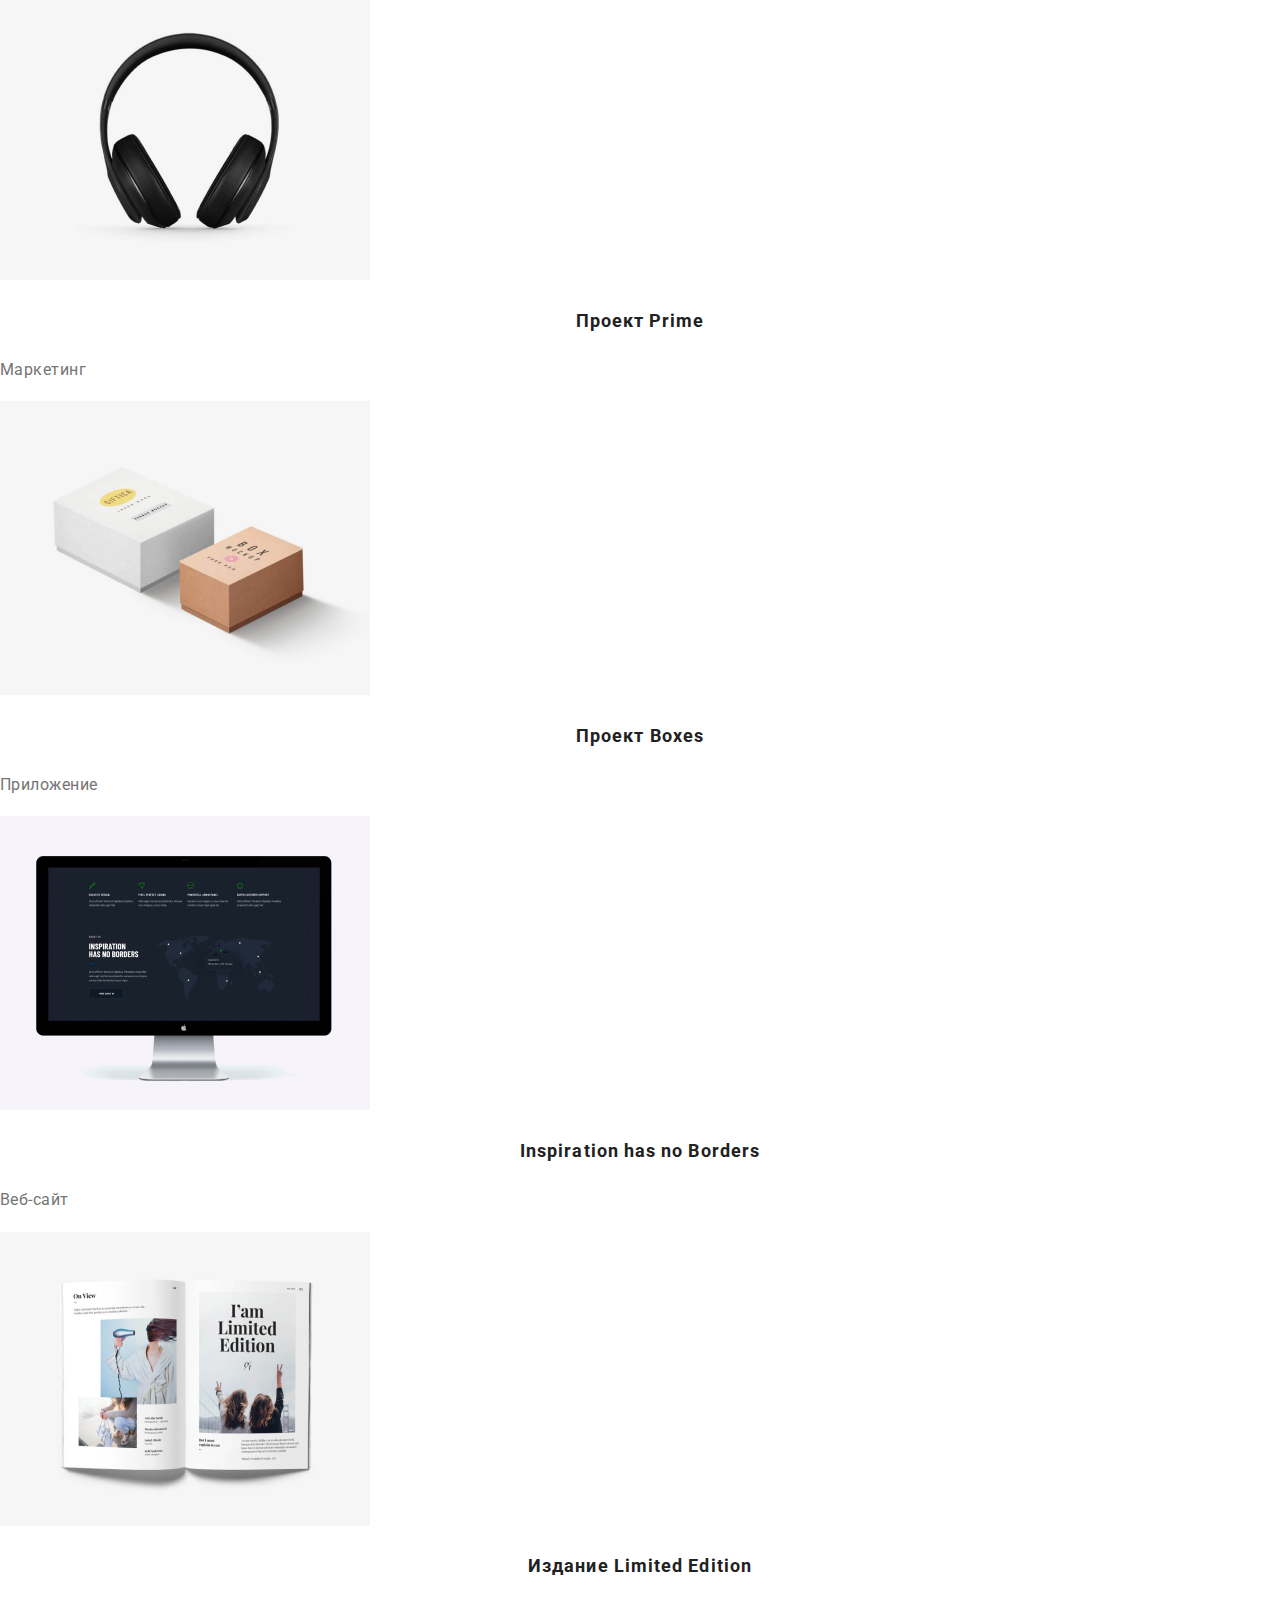
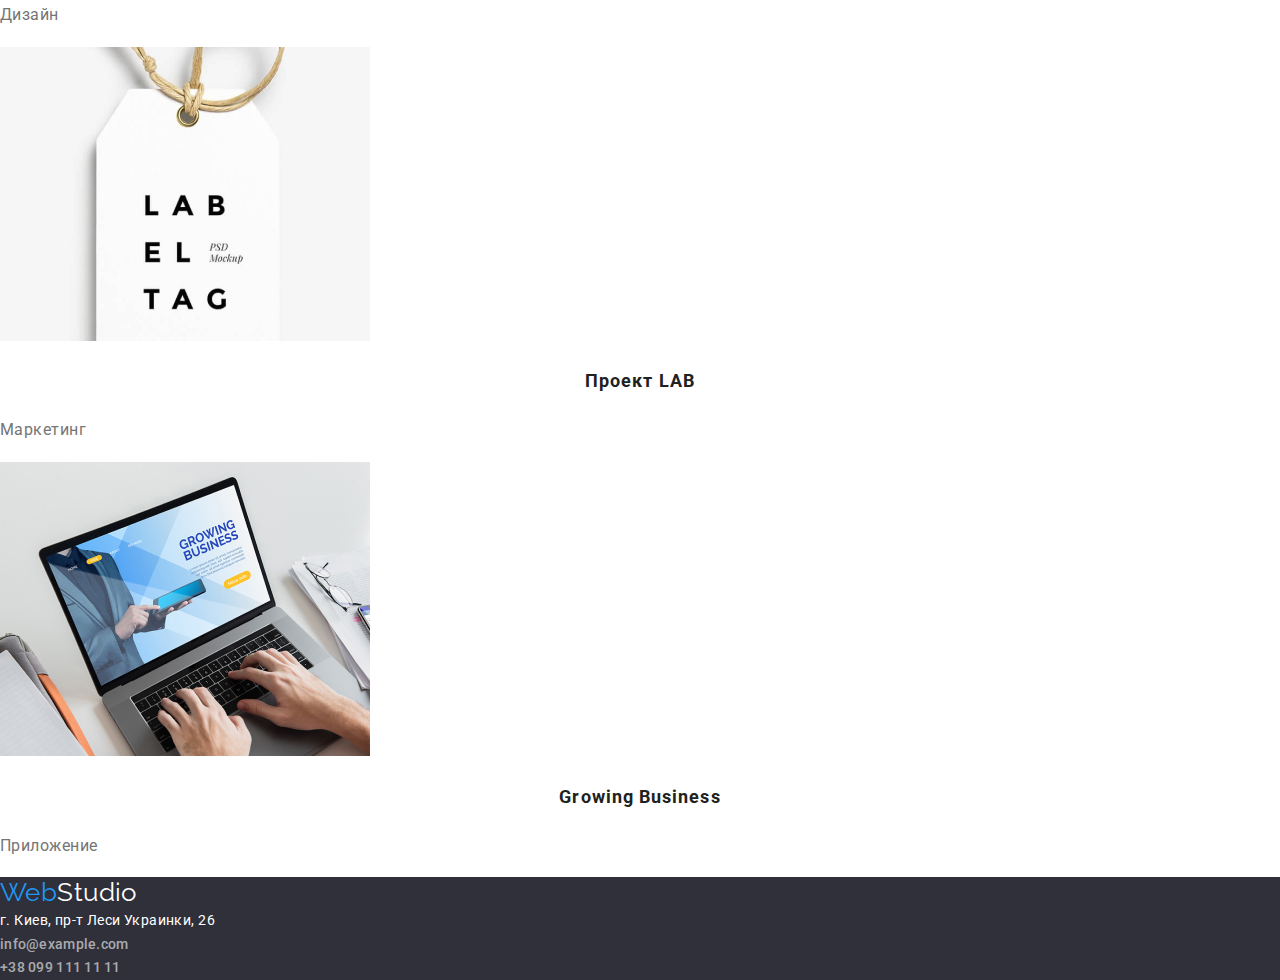
==== commit 4b2e06fc: "style edits" ====
--- a/portfolio.html
+++ b/portfolio.html
@@ -16,25 +16,26 @@
             <a href="./index.html" class="logo"><span class="logob">Web</span>Studio</a>
             <ul class="site-nav">
                 <li> <a href="./index.html" class="link">Студия</a></li>
-                <li> <a href="./portfolio.html" class="link">Портфолио</a></li>
+                <li> <a href="./portfolio.html" class="link link-current">Портфолио</a></li>
                 <li> <a href="" class="link">Контакты</a></li>
             </ul>
-            <ul class="contats-list">
-                <li><a href="" class="link-contacts"> info@devstudio.com</a></li>
-                <li><a href="tel:+380961111111" class="link-contacts"> +38 096 111 11 11</a></li>
-            </ul>
+            
         </nav>
+        <ul class="contats-list">
+            <li><a href="" class="link-contacts"> info@devstudio.com</a></li>
+            <li><a href="tel:+380961111111" class="link-contacts"> +38 096 111 11 11</a></li>
+        </ul>
        </header>
        <main>
           <section>
-              <h1>Портфолио</h1>
+              <h1 class="title-hidden">Портфолио</h1>
               
-              <ul class="portfolio-button">
-                 <li><button type="button">Все</button></li>
-                 <li><button type="button">Веб-сайты</button></li>
-                 <li><button type="button">Приложения</button></li>
-                 <li><button type="button">Дизайн</button></li>
-                 <li><button type="button">Маркетинг</button></li>
+              <ul >
+                 <li><button type="button" class="portfolio-button">Все</button></li>
+                 <li><button type="button" class="portfolio-button">Веб-сайты</button></li>
+                 <li><button type="button" class="portfolio-button">Приложения</button></li>
+                 <li><button type="button" class="portfolio-button">Дизайн</button></li>
+                 <li><button type="button" class="portfolio-button">Маркетинг</button></li>
               </ul>
               <ul class="portfolio-list">
                   <li><a href="">
--- a/css/styles.css
+++ b/css/styles.css
@@ -74,7 +74,9 @@
     letter-spacing: 0.02em;
   }
   .site-nav .link:hover, 
-  .site-nav .link:focus {
+  .site-nav .link:focus,
+  .site-nav .link-current
+  {
       color: var(--accent-color);
 
   }
@@ -89,22 +91,58 @@
   .link-contacts:focus {
       color: var(--accent-color);
   }
+  .hero{
+    background-color: #2F303A;;
+  }
   .hero-title {
       color: var(--primary-white-color);
-      background-color: var(--second-bk-color);
+      
       font-weight: 900;
 font-size: 44px;
 line-height: 1.4;
 text-align: center;
 letter-spacing: 0.06em;
 text-transform: uppercase;
-  }
-.button {
+
+  }
+  .title-hidden{
+    display: none;
+  }
+.button-hero {
 color: var(--primary-white-color);
 background-color: var(--accent-color);
 font-weight: 700;
 font-size: 16px;
-line-height: 1.9;
+line-height: 30px;
+
+box-shadow: 0px 4px 4px rgba(0, 0, 0, 0.15);
+border-radius: 4px;
+
+}
+.portfolio-button{
+
+width: 128px;
+height: 38px;
+left: 576px;
+top: 174px;
+
+background: #F5F4FA;
+border-radius: 4px;
+font-weight: 500;
+font-size: 16px;
+line-height: 26px;
+
+text-align: center;
+letter-spacing: 0.03em;
+
+color: #212121;
+border: none;
+
+}
+.portfolio-button:hover,
+.portfolio-button:focus{
+  color: #ffffff;
+  background-color: var(--accent-color);
 }
 h2 {
 color: var(--title-text-color);
@@ -112,8 +150,8 @@
 font-size: 36px;
 line-height: 1.2;
 text-align: center;
-letter-spacing: 0.03em;
-}
+letter-spacing: 0.03em;}
+
 .feature-list .title {
 color: var(--title-text-color);
 font-weight: 700;
